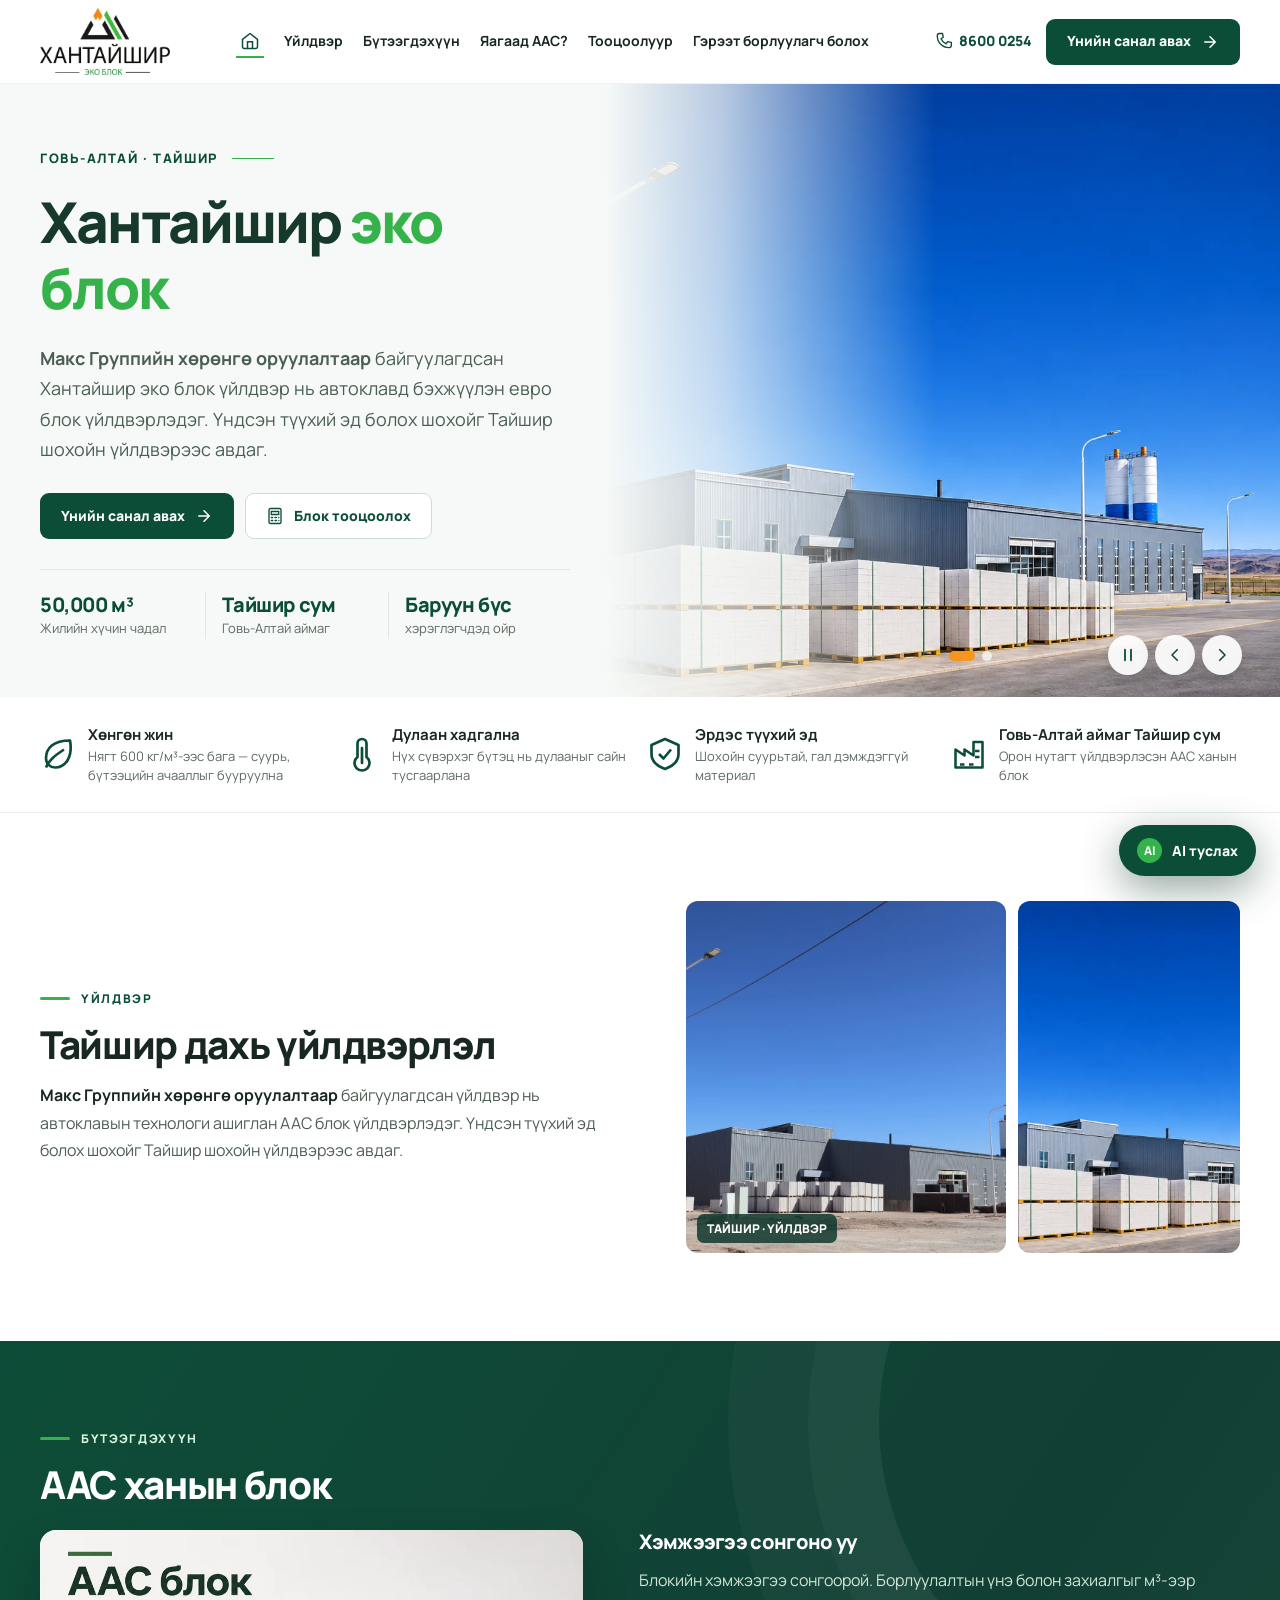
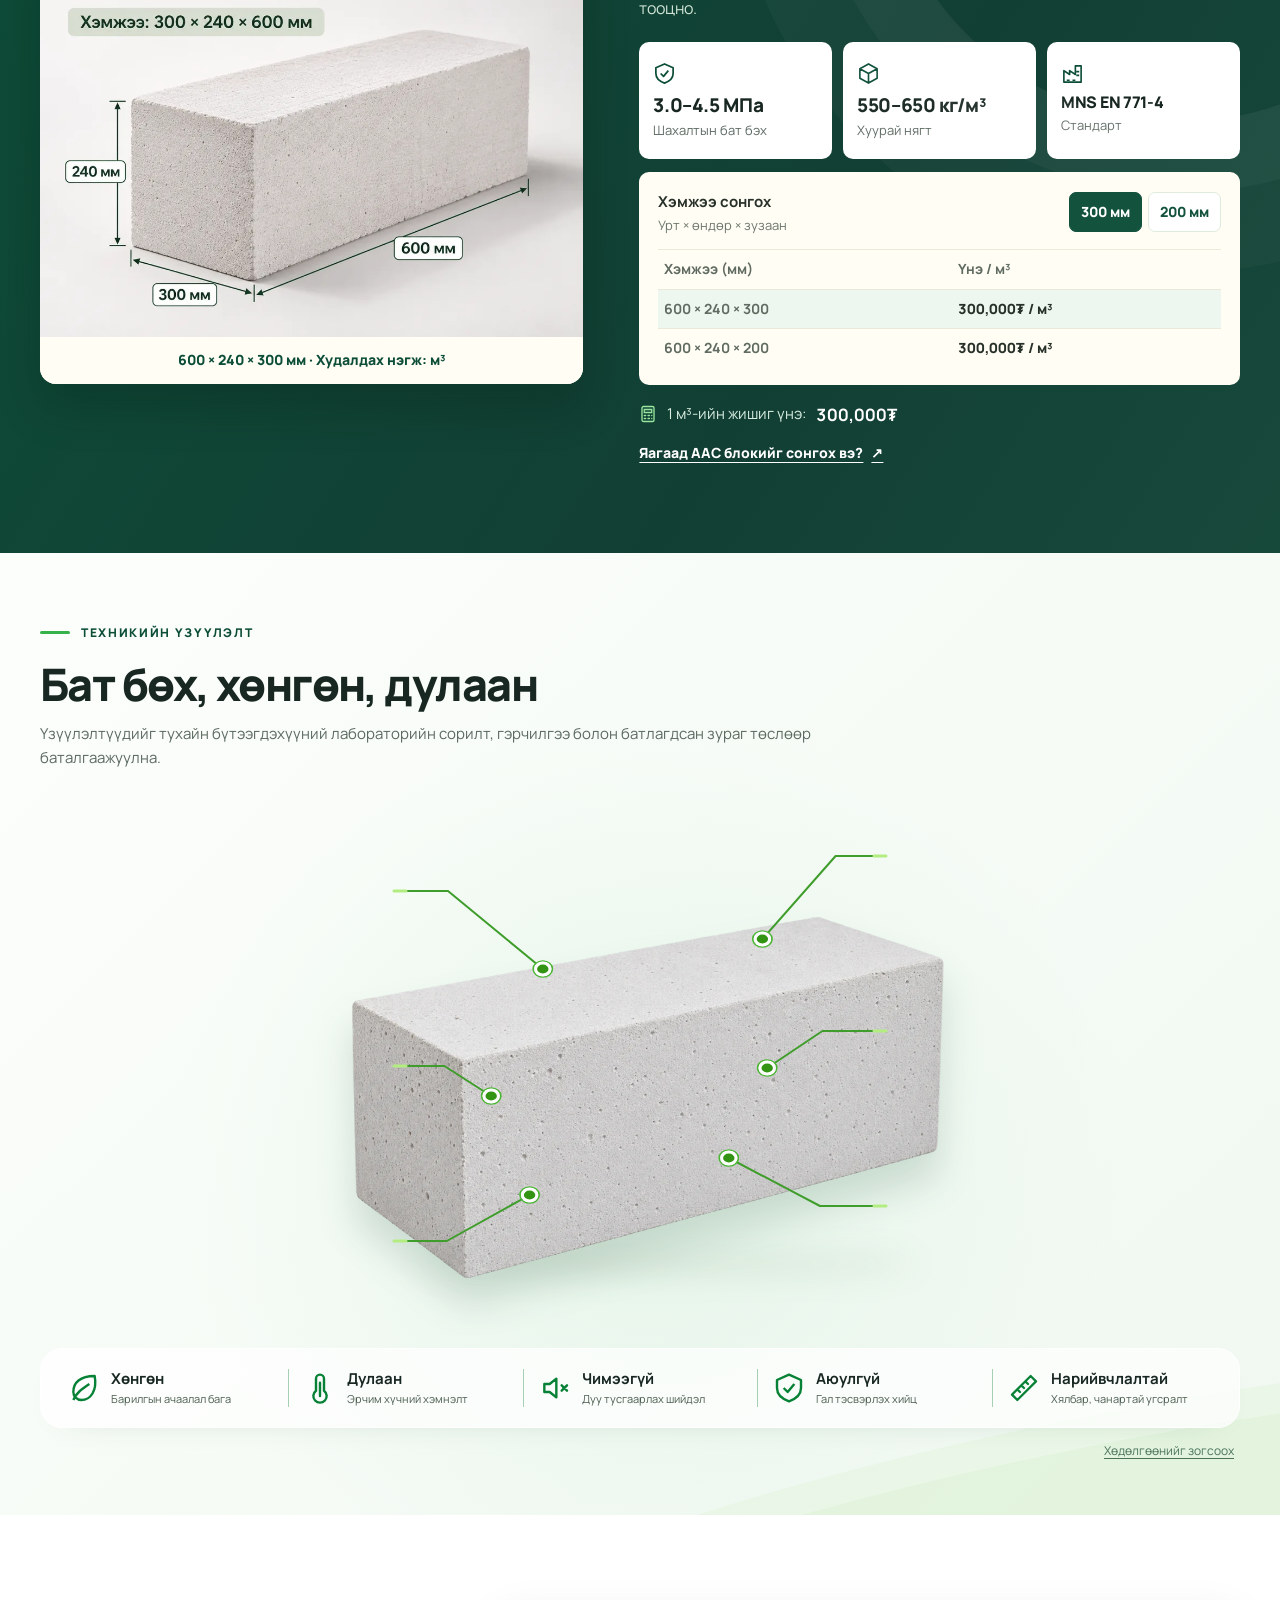
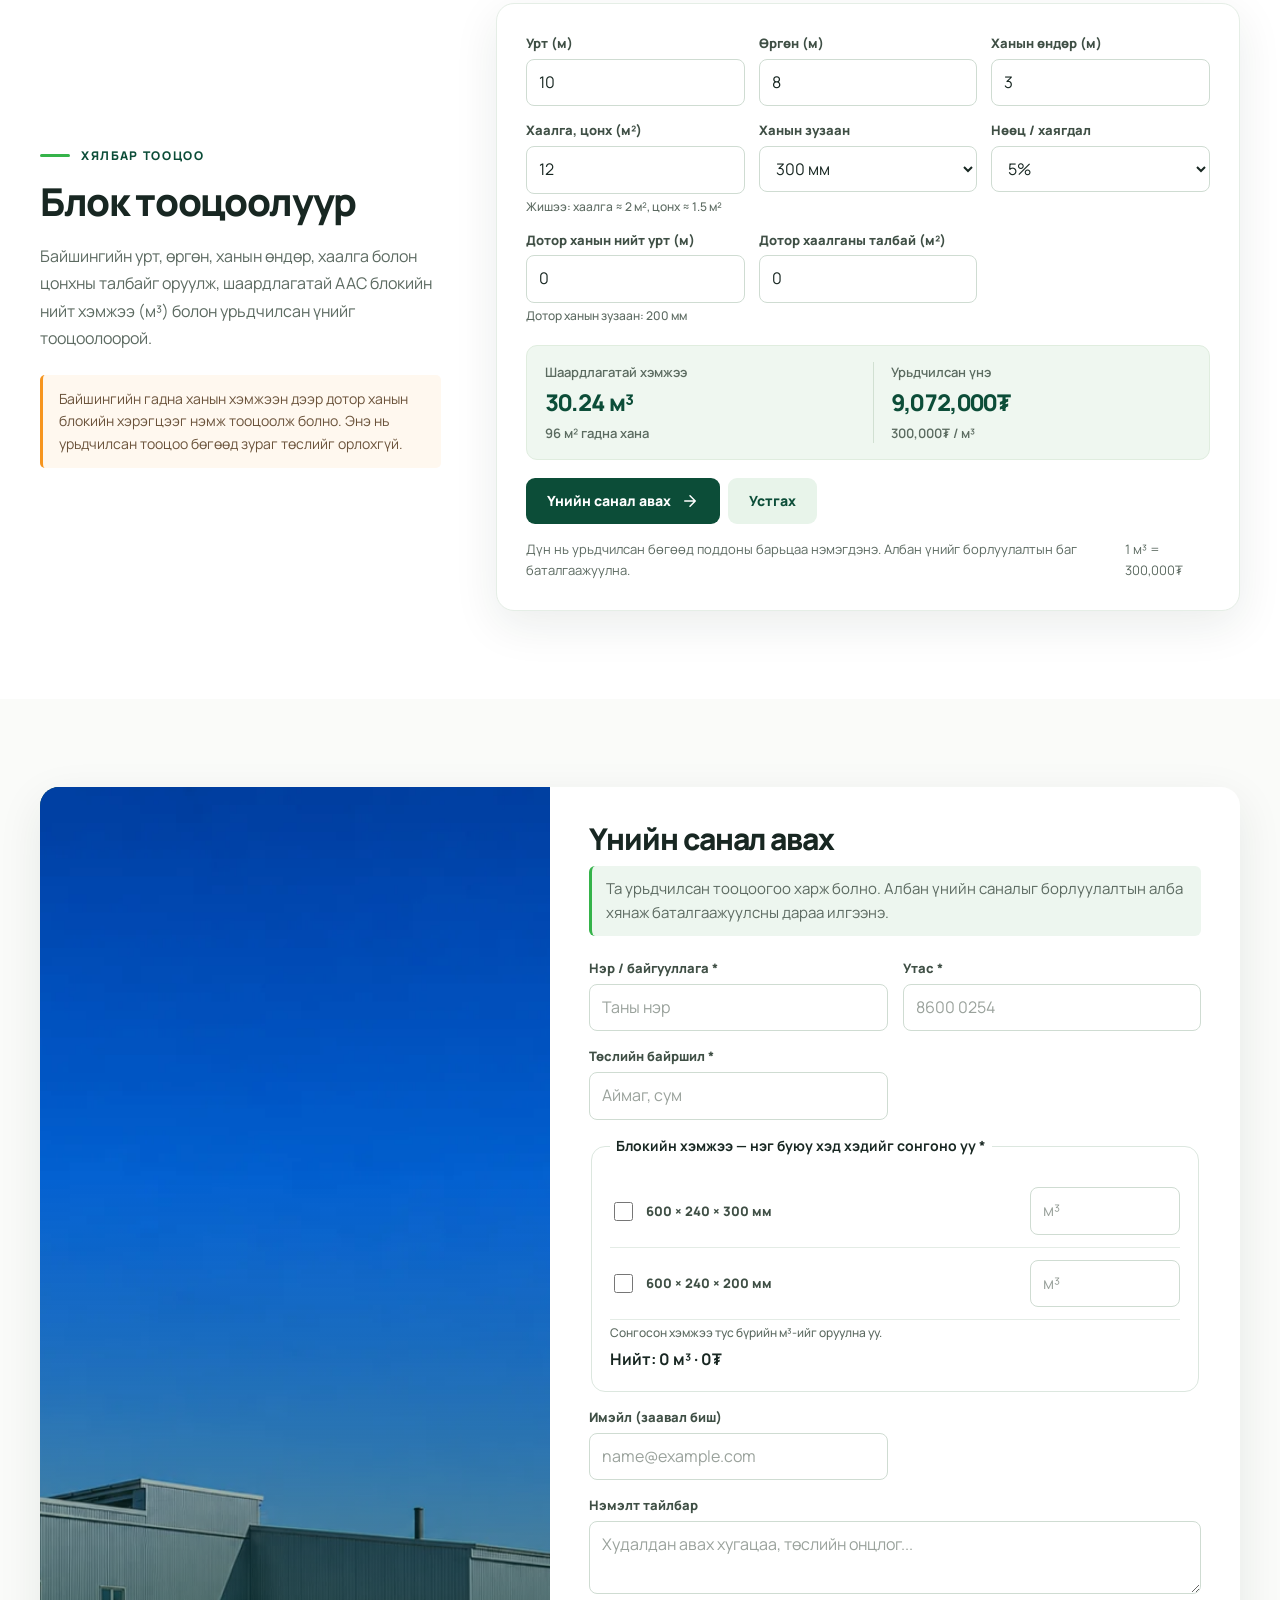
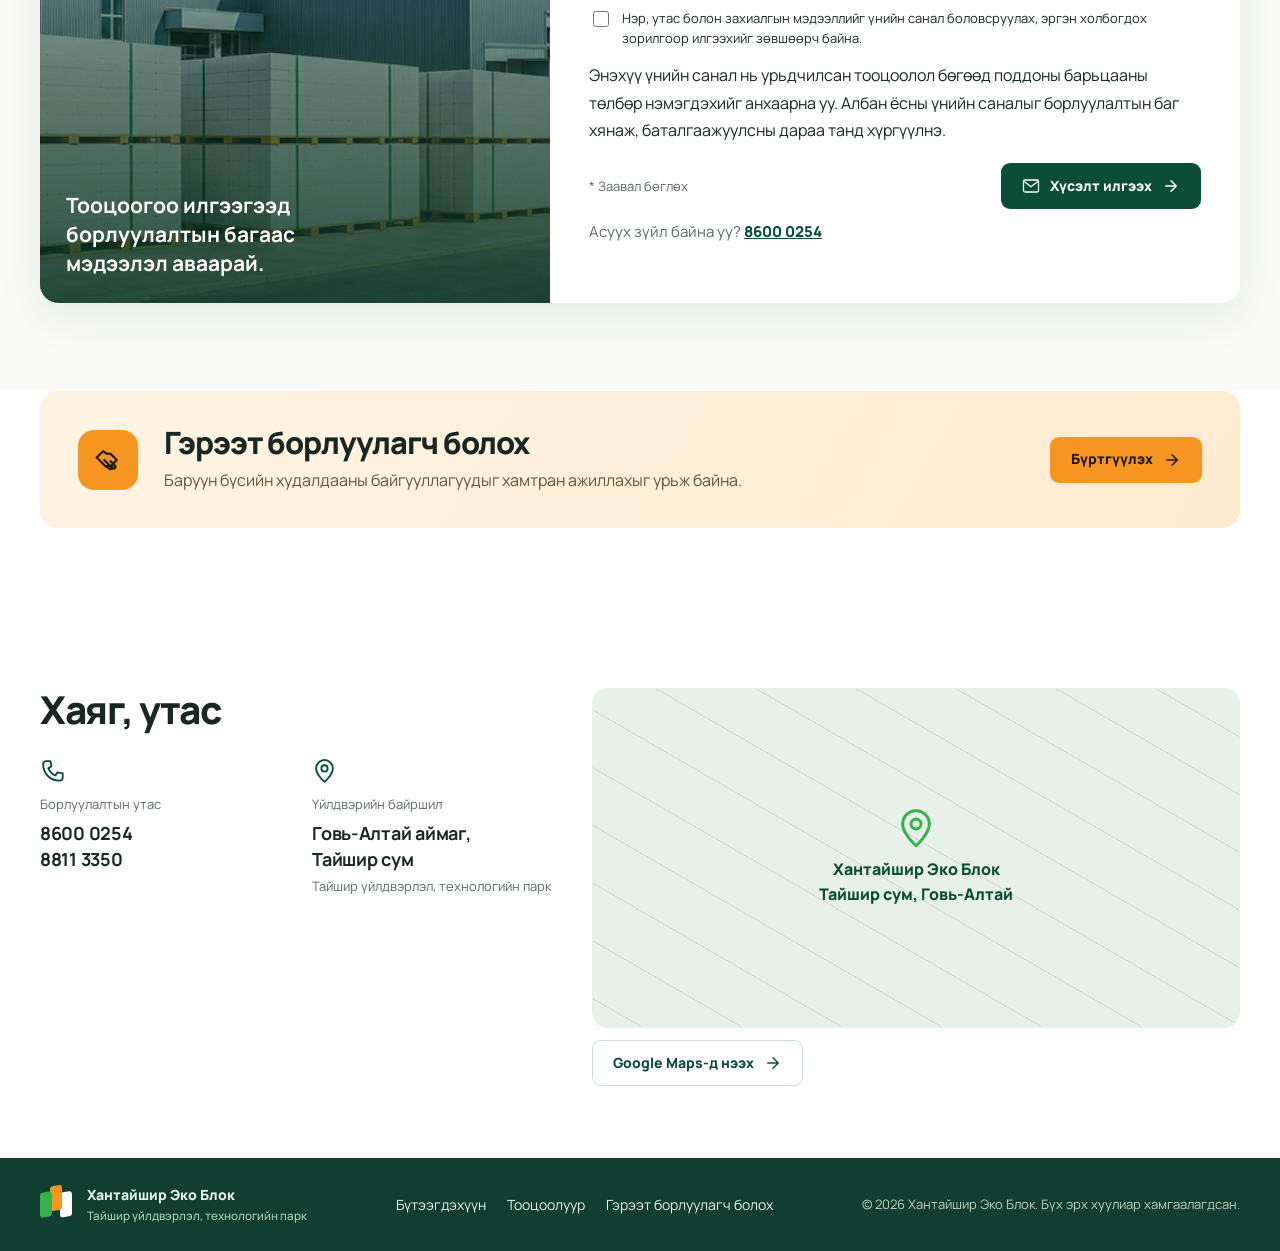
==== index.html @ b099effd "feat: select multiple block sizes and cubic metre quantities in quote requests" ====
<!DOCTYPE html>
<html lang="mn"><head><meta charset="utf-8">
<meta name="viewport" content="width=device-width,initial-scale=1">
<title>Хантайшир Эко Блок | Хийн бетон (AAC) блокийн үйлдвэр</title>
<meta name="description" content="Хантайшир Эко Блок — Говь-Алтай аймгийн Тайшир сум дахь хийн бетон (AAC) блокийн үйлдвэр. Блокийн хэмжээ, техникийн үзүүлэлт, тооцоолуур, үнийн санал.">
<meta name="theme-color" content="#0c4d38">
<!-- Cloudflare Worker URL + /api/chat. Keep empty until Worker is deployed and tested. -->
<meta name="khantaishir-ai-endpoint" content="https://khantaishir-ai-adviser.choijamts-do.workers.dev/api/chat">
<link rel="canonical" href="https://choijamtsdo-cell.github.io/Block/">
<meta property="og:url" content="https://choijamtsdo-cell.github.io/Block/">
<meta property="og:type" content="website">
<meta property="og:locale" content="mn_MN">
<meta property="og:title" content="Хантайшир Эко Блок — хийн бетон (AAC) блок">
<meta property="og:description" content="Баруун бүсэд ойр, Тайшир суманд үйлдвэрлэсэн хөнгөн, дулаан AAC блок. Жилд 50,000 м³ хүчин чадал.">
<meta property="og:image" content="[data-uri]">
<link rel="icon" type="image/svg+xml" href="data:image/svg+xml,%3Csvg xmlns='http://www.w3.org/2000/svg' viewBox='0 0 32 32'%3E%3Crect width='32' height='32' rx='7' fill='%230c4d38'/%3E%3Crect x='7' y='9' width='6' height='15' rx='1.5' fill='%2335b34a'/%3E%3Crect x='14' y='6' width='6' height='15' rx='1.5' fill='%23f6951f'/%3E%3Crect x='21' y='11' width='5' height='13' rx='1.5' fill='%23fff'/%3E%3C/svg%3E">
<link rel="preconnect" href="https://fonts.googleapis.com/">
<link rel="preconnect" href="https://fonts.gstatic.com/" crossorigin="">
<link href="https://fonts.googleapis.com/css2?family=Manrope:wght@400;500;600;700;800&amp;display=swap" rel="stylesheet">
<link rel="preload" as="image" href="[data-uri]" fetchpriority="high">
<script type="application/ld+json">
{"@context":"https://schema.org","@type":"LocalBusiness","name":"Хантайшир Эко Блок","description":"Хийн бетон (AAC) блокийн үйлдвэр","telephone":["+97686000254","+97688113350"],"address":{"@type":"PostalAddress","addressLocality":"Тайшир сум","addressRegion":"Говь-Алтай аймаг","addressCountry":"MN"},"image":"[data-uri]","parentOrganization":{"@type":"Organization","name":"Макс Групп"}}
</script>
<style>
:root{--ink:#182722;--muted:#5c6a61;--green:#35b34a;--deep:#0c4d38;--mint:#eaf6ed;--orange:#f6951f;--line:#e8eeea;--shadow:0 14px 45px rgba(27,49,37,.085)}
*{box-sizing:border-box}html{scroll-behavior:smooth;scroll-padding-top:92px}body{margin:0;font-family:Manrope,'Segoe UI',Arial,sans-serif;font-size:16px;color:var(--ink);background:#fff;line-height:1.6;-webkit-font-smoothing:antialiased}
a{color:inherit;text-decoration:none}button,input,textarea,select{font:inherit}button{cursor:pointer}img{display:block;max-width:100%}h1,h2,h3,p{margin:0}h1,h2,h3{letter-spacing:-.035em;line-height:1.17}h1{font-size:clamp(38px,4.4vw,62px);font-weight:800}h2{font-size:clamp(28px,3vw,42px);font-weight:800}h3{font-size:20px;font-weight:800}p{line-height:1.72}.container{width:min(1220px,calc(100% - 80px));margin:auto}.section{padding:88px 0}.eyebrow{color:var(--deep);font-size:12px;font-weight:800;letter-spacing:.14em;text-transform:uppercase;display:flex;align-items:center;gap:11px;margin-bottom:15px}.eyebrow:before{content:"";display:block;width:30px;height:3px;border-radius:5px;background:var(--green)}.section-heading{margin-bottom:22px}.lead{font-size:17px;color:var(--muted);max-width:680px}.price{font-variant-numeric:tabular-nums}.sr-only{position:absolute;width:1px;height:1px;overflow:hidden;clip:rect(0,0,0,0);white-space:nowrap}
:focus-visible{outline:3px solid var(--orange);outline-offset:2px}
.skip{position:absolute;left:12px;top:-60px;z-index:200;background:var(--deep);color:#fff;padding:10px 16px;border-radius:8px;font-weight:800}.skip:focus{top:12px}
/* HEADER */
.header{height:84px;background:#ffffffed;position:sticky;top:0;z-index:50;border-bottom:1px solid #eef2ee;backdrop-filter:blur(18px);transition:box-shadow .25s}.header.scrolled{box-shadow:0 9px 30px #1b463018}.header-inner{display:flex;align-items:center;justify-content:space-between;gap:22px;height:100%}.brand{display:flex;align-items:center;flex-shrink:0}.brand img{width:130px;height:auto;max-height:68px;object-fit:contain}.nav{display:flex;align-items:center;gap:20px;margin:auto}.nav a{font-size:14px;font-weight:700;white-space:nowrap;position:relative;padding:13px 0}.nav a:after{content:"";position:absolute;bottom:6px;left:0;width:0;height:2px;background:var(--green);transition:width .22s}.nav a:hover:after,.nav a.active:after{width:100%}.nav a:hover,.nav a.active{color:var(--deep)}.head-right{display:flex;align-items:center;gap:14px}.head-phone{display:flex;align-items:center;gap:6px;font-size:14px;color:var(--deep);font-weight:800;white-space:nowrap}
.btn{display:inline-flex;align-items:center;justify-content:center;gap:10px;border-radius:9px;border:1px solid transparent;min-height:46px;padding:0 20px;font-size:14px;font-weight:800;white-space:nowrap;transition:transform .25s,box-shadow .25s,background .25s}.btn:hover{transform:translateY(-2px);box-shadow:0 8px 20px #113d2628}.btn:active{transform:scale(.98)}.btn[disabled]{opacity:.6;pointer-events:none}.btn-primary{background:var(--deep);color:#fff}.btn-primary:hover{background:#066b44}.btn-white{background:#fff;color:var(--deep)}.btn-outline{border-color:#cfdcd2;color:var(--deep);background:#fff}.btn-soft{background:#e8f4ea;color:var(--deep)}.btn-orange{background:var(--orange);color:#1f1606}.icon{width:18px;height:18px;display:inline-block;flex:none;vertical-align:middle}.menu-toggle{display:none;background:#fff;border:1px solid var(--line);border-radius:9px;padding:10px;color:var(--deep)}
/* HERO */
.hero{position:relative;overflow:hidden;background:#f6f9f7;isolation:isolate}.hero-main{min-height:560px;display:grid;grid-template-columns:.98fr 1.1fr;align-items:stretch}.hero-copy{padding:64px 35px 58px 0;position:relative;z-index:3;align-self:center}.hero-kicker{font-weight:800;font-size:13px;letter-spacing:.12em;color:var(--deep);margin-bottom:20px;display:flex;gap:14px;align-items:center}.hero-kicker span{height:1px;width:42px;background:var(--green)}.hero h1{color:#17392c;max-width:610px}.hero h1 em{font-style:normal;color:var(--green)}.hero-lead{font-size:18px;line-height:1.7;color:#4a5f53;max-width:540px;margin:22px 0 18px}.hero-minitext{color:#5f6f65;font-size:15px;line-height:1.75;max-width:500px}.hero-actions{display:flex;gap:11px;flex-wrap:wrap;margin-top:28px}
.hero-visual{margin-right:calc((min(1220px,100vw - 80px) - 100vw)/2);position:relative;min-height:540px;isolation:isolate}.hero-visual:before{content:"";position:absolute;inset:0;z-index:2;background:linear-gradient(90deg,#f6f9f7 0%,rgba(246,249,247,.75) 17%,transparent 49%);pointer-events:none}.hero-photo{position:absolute;inset:0;overflow:hidden}.hero-slide{position:absolute;inset:0;opacity:0;transition:opacity 1s ease,transform 7s ease;transform:scale(1.045)}.hero-slide.is-active{opacity:1;transform:scale(1)}.hero-slide img{height:100%;width:100%;object-fit:cover;object-position:100% 50%}.hero-slide:nth-child(2) img{object-position:center 53%}
.hero-stats{display:flex;gap:0;margin-top:30px;padding-top:22px;border-top:1px solid #dfe8e2;max-width:540px}.hero-stats>div{flex:1;padding-right:16px}.hero-stats>div+div{padding-left:16px;border-left:1px solid #dfe8e2}.hero-stats strong{display:block;font-size:20px;font-weight:800;color:var(--deep);letter-spacing:-.02em;line-height:1.3}.hero-stats small{display:block;font-size:13px;color:var(--muted)}
.hero-facts{position:absolute;top:27px;right:38px;z-index:3;display:flex;color:#fff;text-shadow:0 1px 4px #000a;background:#0b392a99;backdrop-filter:blur(7px);border-radius:11px;padding:13px 8px}.fact{padding:0 16px;display:flex;gap:9px;align-items:center;border-right:1px solid #ffffff60}.fact:last-child{border:0}.fact strong{display:block;font-size:15px;white-space:nowrap;font-weight:800}.fact small{display:block;font-size:12px;line-height:1.4}
.hero-controls{position:absolute;bottom:22px;right:38px;z-index:4;display:flex;gap:7px}.hero-arrow{background:#ffffffeb;border:0;border-radius:50%;width:40px;height:40px;display:grid;place-items:center;color:var(--deep);box-shadow:0 8px 18px #001a1526}.hero-arrow:hover{background:#d9f7dd}.hero-dots{position:absolute;bottom:36px;left:51%;z-index:4;display:flex;gap:7px}.hero-dot{width:10px;height:10px;border:0;background:#ffffffb0;border-radius:30px;padding:0;transition:width .25s,background .25s}.hero-dot.active{width:26px;background:var(--orange)}
/* USP */
.benefits{border-bottom:1px solid var(--line)}.benefits-inner{display:grid;grid-template-columns:repeat(4,1fr);gap:14px;padding:26px 0}.benefit{display:flex;align-items:center;gap:12px}.benefit .icon{width:36px;height:36px;color:var(--deep);transition:.3s}.benefit:hover .icon{transform:translateY(-4px)}.benefit b{display:block;font-size:15px}.benefit span{display:block;font-size:13px;color:var(--muted);line-height:1.5}
/* ABOUT */
.about-grid{display:grid;grid-template-columns:1.06fr 1fr;align-items:center;gap:58px}.about-grid p{color:#4f5e55;margin-top:14px}.about-grid strong{color:var(--ink)}.about-visual{display:grid;grid-template-columns:1.18fr .82fr;grid-template-rows:170px 170px;gap:12px}.about-picture{position:relative;border-radius:12px;overflow:hidden;background:#dae8df}.about-picture.big{grid-row:span 2}.about-picture img{width:100%;height:100%;object-fit:cover}.photo-label{position:absolute;bottom:10px;left:11px;color:#fff;border-radius:7px;font-size:12px;font-weight:800;background:#12392dd9;padding:5px 10px}.about-stat{border-radius:12px;background:var(--deep);color:#fff;padding:20px;display:flex;flex-direction:column;justify-content:center}.about-grid .about-stat strong{color:#fff}.about-stat strong{font-size:30px;font-weight:800;letter-spacing:-.03em;line-height:1.1}.about-stat span{font-size:13px;color:#cfe6d6;margin-top:6px}.about-points{display:grid;grid-template-columns:1fr 1fr;gap:10px;margin-top:22px}.about-points div{display:flex;gap:9px;align-items:flex-start;font-size:14px;font-weight:700}.about-points .icon{color:var(--green);margin-top:3px}
/* PRODUCTS */
.products{background:linear-gradient(123deg,#0d4d38,#123f34 65%,#17493b);color:#fff;position:relative;overflow:hidden}.products:before{content:"";position:absolute;width:600px;height:600px;right:-200px;top:-220px;border:1px solid #ffffff12;border-radius:50%;box-shadow:0 0 0 70px #ffffff08,0 0 0 150px #ffffff07;pointer-events:none}.products .eyebrow{color:#d6f5dd}.products-grid{display:grid;grid-template-columns:.95fr 1.05fr;gap:56px;align-items:start}.product-media{display:grid;gap:14px}.product-photo{border-radius:14px;overflow:hidden;position:relative;background:#f1f3ee;aspect-ratio:735/260;box-shadow:0 23px 45px #00190b3d}.product-photo img{width:100%;height:100%;object-fit:cover}.product-photo .caption{position:absolute;bottom:10px;left:11px;padding:5px 10px;border-radius:7px;background:#fffcf2ed;color:var(--deep);font-size:12px;font-weight:800}
.product-shot{margin:0;background:#f3f3f1;border-radius:16px;overflow:hidden;box-shadow:0 23px 45px #00190b3d}.product-shot img{width:100%;height:auto;aspect-ratio:1448/1086;object-fit:cover;transition:opacity .25s}.product-shot img.swap{opacity:.25}.product-shot figcaption{background:#fffdf4;color:var(--deep);font-size:14px;font-weight:800;padding:12px 16px;text-align:center}
/* EDIT MODE */
.edit-bar{position:fixed;left:50%;bottom:18px;transform:translateX(-50%);z-index:300;display:flex;align-items:center;gap:10px;flex-wrap:wrap;justify-content:center;background:#10241c;color:#fff;border-radius:14px;padding:10px 12px 10px 18px;box-shadow:0 18px 40px #0007;font-size:14px;max-width:calc(100vw - 24px)}.edit-bar b{color:var(--orange)}.edit-bar .btn{min-height:38px;padding:0 14px}
body.editing [contenteditable]{outline:1px dashed #f6951f99;outline-offset:3px;border-radius:3px;cursor:text}body.editing [contenteditable]:hover{outline-style:solid}body.editing [contenteditable]:focus{outline:2px solid var(--orange);background:#fff8ec;color:var(--ink)}body.editing .products [contenteditable]:focus,body.editing .quote-cover [contenteditable]:focus{color:var(--ink)}body.editing [data-reveal]{opacity:1;transform:none}body.editing{padding-bottom:90px}
.product-intro{color:#cfe3d6;margin:14px 0 20px}.spec-grid{display:grid;grid-template-columns:repeat(3,1fr);gap:11px}.spec{background:#fff;color:var(--ink);border-radius:10px;padding:18px 14px;min-height:112px;transition:transform .26s}.spec:hover{transform:translateY(-4px)}.spec .icon{color:var(--deep);width:23px;height:23px}.spec strong{display:block;font-size:19px;margin-top:4px;font-weight:800;letter-spacing:-.02em}.spec small{display:block;font-size:13px;color:#5d6a61}
.sizes{background:#fffdf4;color:#283129;margin-top:13px;border-radius:10px;padding:17px 19px}.sizes-head{display:flex;justify-content:space-between;align-items:center;gap:15px;flex-wrap:wrap}.sizes b{font-size:15px}.sizes-head small{display:block;font-size:13px;color:#6b756c}.size-links{display:flex;flex-wrap:wrap;gap:6px}.size-link{border:1px solid #deeadc;color:var(--deep);background:#fff;border-radius:7px;font-size:14px;padding:8px 11px;font-weight:800}.size-link:hover{border-color:var(--green);background:var(--mint)}.size-link[aria-pressed="true"]{background:var(--deep);color:#fff;border-color:var(--deep)}
.size-table{width:100%;border-collapse:collapse;margin-top:14px;font-size:14px}.size-table th,.size-table td{text-align:left;padding:8px 6px;border-top:1px solid #ebe8da}.size-table th{font-weight:700;color:#5f6a61}.size-table td{font-weight:800;font-variant-numeric:tabular-nums}.size-table tr.is-active td,.size-table tr.is-active th{background:#eef7ef}
.product-mini{display:flex;gap:10px;align-items:center;margin-top:16px;font-size:15px;color:#d9ede1}.product-mini .icon{color:#98e59e}.product-mini strong{color:#fff;font-size:17px}
/* TECH SPECS */
.tech{background:linear-gradient(180deg,#f3f8f4,#eaf3ec)}.tech-head{display:flex;justify-content:space-between;align-items:end;gap:24px;margin-bottom:30px}.tech-head .lead{margin-top:12px}.tech-grid{display:grid;grid-template-columns:repeat(3,1fr);gap:20px}.tech-card{background:#fff;border:1px solid #e1ebe3;border-radius:16px;padding:26px 24px 24px;box-shadow:0 10px 30px #1b31250d;transition:transform .25s,box-shadow .25s,border-color .25s}.tech-card:hover{transform:translateY(-4px);border-color:#bfe0c6;box-shadow:var(--shadow)}.tech-icon{width:50px;height:50px;border-radius:12px;background:var(--deep);color:#fff;display:grid;place-items:center;margin-bottom:22px}.tech-icon .icon{width:24px;height:24px}.tech-card strong{display:block;font-size:clamp(24px,2.3vw,30px);font-weight:800;color:var(--deep);letter-spacing:-.03em;line-height:1.15;font-variant-numeric:tabular-nums}.tech-card h3{font-size:17px;margin:8px 0 10px;letter-spacing:-.015em}.tech-card p{font-size:14px;color:var(--muted);line-height:1.6}
@media(max-width:1040px){.tech-grid{grid-template-columns:repeat(2,1fr)}.tech-head{display:block}}
@media(max-width:560px){.tech-grid{grid-template-columns:1fr;gap:12px}.tech-card{padding:20px}.tech-icon{width:44px;height:44px;margin-bottom:16px}}/* CALCULATOR */
.calc-grid{display:grid;grid-template-columns:.7fr 1.3fr;gap:55px;align-items:center}.calc-intro p{margin-top:18px;color:var(--muted)}.info-note{border-left:3px solid var(--orange);background:#fff8ef;color:#6a523a;border-radius:5px;padding:13px 16px;font-size:14px;margin-top:22px}.calc-panel{border:1px solid #e5eee6;box-shadow:var(--shadow);border-radius:18px;background:#fff;padding:29px}.calc-fields{display:grid;grid-template-columns:repeat(3,1fr);gap:14px}.input-wrap{display:flex;flex-direction:column;gap:5px}.input-wrap label,.input-wrap>span{font-size:13px;font-weight:800;color:#3f4f45}.input-wrap>.hint{font-size:12px;font-weight:500;color:var(--muted);line-height:1.4}.result-item span{white-space:nowrap}.result-item span span{display:inline}
.hero-main>*,.about-grid>*,.products-grid>*,.calc-grid>*,.contact-grid>*,.quote-layout>*,.dealer-band>*{min-width:0}.form-control{width:100%;border:1px solid #cfdcd2;border-radius:8px;outline:0;background:#fff;color:var(--ink);min-height:46px;padding:10px 12px;font-size:16px;transition:border-color .2s,box-shadow .2s}.form-control:focus{border-color:var(--green);box-shadow:0 0 0 3px #35b34a33}.form-control::placeholder{color:#9aa29c}.form-control:user-invalid{border-color:#c43b3b}
.calc-actions{display:flex;gap:8px;margin-top:18px;flex-wrap:wrap}.calc-result{background:#eff7f0;border:1px solid #e0eddf;border-radius:11px;margin-top:20px;padding:16px 18px;display:grid;grid-template-columns:repeat(2,1fr);align-items:end;gap:10px}.result-item:not(:first-child){border-left:1px solid #d1e0d2;padding-left:17px}.result-item span{display:block;font-size:13px;color:#5b6b60;font-weight:600}.result-item b{display:block;font-size:clamp(19px,1.8vw,26px);font-weight:800;letter-spacing:-.03em;color:var(--deep);line-height:1.3;margin:5px 0}.calc-foot{display:flex;justify-content:space-between;align-items:center;gap:14px;margin-top:15px;font-size:13px;color:var(--muted)}.calc-error{display:none;margin-top:12px;color:#b52d2d;font-size:14px;font-weight:700}
/* QUOTE */
.quote{background:#fafbf9}.quote-layout{border-radius:19px;overflow:hidden;box-shadow:var(--shadow);display:grid;grid-template-columns:.85fr 1.15fr;background:#fff}.quote-cover{position:relative;min-height:460px;background:var(--deep)}.quote-cover img{position:absolute;inset:0;width:100%;height:100%;object-fit:cover;object-position:50% 55%}.quote-cover:after{content:"";position:absolute;inset:0;background:linear-gradient(0deg,#093627dd,transparent 65%)}.quote-cover-text{position:absolute;bottom:24px;left:26px;right:26px;z-index:2;color:#fff}.quote-cover-text b{display:block;font-size:21px;line-height:1.4;max-width:300px}.quote-cover-text span{display:block;font-size:14px;opacity:.9;margin-top:6px}.quote-steps{list-style:none;padding:0;margin:14px 0 0;display:grid;gap:6px;font-size:14px}.quote-steps li{display:flex;gap:8px;align-items:center}.quote-steps i{font-style:normal;width:22px;height:22px;border-radius:50%;background:var(--orange);color:#1f1606;font-weight:800;font-size:12px;display:grid;place-items:center;flex:none}
.quote-form{padding:34px 39px 36px}.quote-form h2{font-size:30px}.quote-form>p{color:var(--muted);margin:10px 0 22px;font-size:15px}.quote-fields{display:grid;grid-template-columns:repeat(2,1fr);gap:15px}.quote-fields .span2{grid-column:span 2}.quote-bottom{display:flex;gap:14px;align-items:center;justify-content:space-between;margin-top:18px}.quote-bottom small{color:var(--muted);font-size:13px}.quote-alt{margin-top:16px;font-size:14px;color:var(--muted)}.quote-alt a{color:var(--deep);font-weight:800;text-decoration:underline}
.quote-form>p.quote-notice{background:#f3f8f2;border-left:3px solid var(--green);padding:12px 14px;border-radius:6px;color:var(--ink);line-height:1.6;font-size:14px;margin:16px 0}
/* DEALER CTA */
.dealer-band{background:linear-gradient(120deg,#fff4e4,#fdebd0);border-radius:18px;padding:34px 38px;display:grid;grid-template-columns:auto 1fr auto;gap:26px;align-items:center}.dealer-band .badge{width:60px;height:60px;border-radius:16px;background:var(--orange);display:grid;place-items:center;color:#1f1606}.dealer-band .badge .icon{width:30px;height:30px}.dealer-band h2{font-size:clamp(24px,2.4vw,32px)}.dealer-band p{color:#6a523a;margin-top:6px;max-width:640px}.dealer-band .btns{display:flex;gap:9px;flex-wrap:wrap}
/* CONTACT */
.contact{padding:72px 0}.contact-grid{display:grid;grid-template-columns:1fr 1.25fr;gap:34px;align-items:stretch}.contact-tiles{display:grid;grid-template-columns:1fr 1fr;gap:22px 26px;margin-top:26px}.contact-tile .icon{color:var(--deep);width:25px;height:25px;margin-bottom:10px}.contact-tile strong{display:block;font-size:18px;letter-spacing:-.015em;line-height:1.45}.contact-tile small{display:block;font-size:13px;color:var(--muted);margin-bottom:5px}.contact-tile a:hover{color:var(--green)}.contact-map{border-radius:16px;overflow:hidden;min-height:340px;background:#e7f1e9;position:relative;border:1px solid var(--line)}.contact-map iframe{position:absolute;inset:0;width:100%;height:100%;border:0}.map-col{display:flex;flex-direction:column;gap:12px;align-items:flex-start}.map-col .contact-map{width:100%;flex:1}.map-fallback{position:absolute;inset:0;display:grid;place-content:center;justify-items:center;gap:8px;text-align:center;color:var(--deep);font-weight:800;background:repeating-linear-gradient(30deg,transparent 0 24px,#33594020 24px 25px,transparent 25px 50px)}.map-fallback .icon{width:40px;height:40px;color:var(--green)}
.footer{background:#123d31;color:#e7f4e9;padding:26px 0}.footer-inner{display:flex;align-items:center;justify-content:space-between;gap:22px;flex-wrap:wrap}.footer-brand{display:flex;align-items:center;gap:11px;font-size:14px;font-weight:800}.footer-brand small{display:block;color:#acd4b5;font-weight:500}.footer-mark{width:12px;height:25px;background:var(--green);border-radius:3px;box-shadow:10px -5px 0 var(--orange),20px 3px 0 #fff;margin-right:24px;transform:skewY(-9deg)}.footer-links{display:flex;gap:21px;font-size:14px;flex-wrap:wrap}.footer-links a:hover{text-decoration:underline}.footer-copyright{font-size:13px;color:#b9d5c1;line-height:1.5}
/* MODAL */
dialog{width:min(640px,calc(100vw - 30px));max-height:90vh;overflow:auto;border:0;border-radius:17px;padding:0;box-shadow:0 30px 90px #071d1769}dialog::backdrop{background:#051b148a;backdrop-filter:blur(3px)}.modal-head{background:var(--deep);color:#fff;padding:22px 28px;display:flex;justify-content:space-between;align-items:center;gap:15px}.modal-head h3{color:#fff}.modal-body{padding:26px 28px}.modal-status{border-radius:10px;padding:12px 14px;font-size:14px;font-weight:700;margin-bottom:16px}.modal-status.ok{background:#e9f7ec;color:#1f5a33}.modal-status.warn{background:#fff6e8;color:#6a4a1d}.modal-body>p{font-size:14px;color:var(--muted);margin-bottom:16px}.modal-price{font-size:32px;font-weight:800;color:var(--deep);margin:18px 0 12px}.quote-table{border-collapse:collapse;width:100%;font-size:14px}.quote-table th,.quote-table td{border-bottom:1px solid #e5ede6;padding:9px 0;text-align:left;vertical-align:top}.quote-table th{width:42%;color:#5f7064;font-weight:600}.modal-actions{display:flex;gap:8px;flex-wrap:wrap;margin-top:18px}.modal-close{border:0;background:#ffffff22;color:#fff;border-radius:7px;font-size:22px;width:38px;height:38px}
.toast{position:fixed;bottom:24px;right:24px;z-index:100;padding:14px 20px;border-radius:12px;background:#143b2f;color:#fff;box-shadow:0 16px 32px #0e2c1e40;font-size:14px;max-width:340px;opacity:0;transform:translateY(20px);pointer-events:none;transition:opacity .3s,transform .3s}.toast.show{opacity:1;transform:none}.back-top{position:fixed;bottom:22px;left:22px;width:44px;height:44px;border-radius:50%;border:1px solid #cbded2;background:#fff;color:var(--deep);box-shadow:0 6px 24px #123c2520;z-index:20;opacity:0;pointer-events:none;transform:translateY(10px);transition:.25s;font-size:18px}.back-top.show{opacity:1;pointer-events:auto;transform:none}.print-only{display:none}
[hidden]{display:none!important}
/* ANIMATIONS */
[data-reveal]{opacity:0;transform:translateY(28px);transition:opacity .7s ease,transform .7s cubic-bezier(.2,.85,.22,1)}[data-reveal].seen{opacity:1;transform:none}.no-js [data-reveal]{opacity:1;transform:none}.hero-copy>*{animation:enter .75s ease both}.hero-copy>*:nth-child(2){animation-delay:.08s}.hero-copy>*:nth-child(3){animation-delay:.14s}.hero-copy>*:nth-child(4){animation-delay:.2s}.hero-copy>*:nth-child(5){animation-delay:.29s}@keyframes enter{from{opacity:0;transform:translateY(17px)}to{opacity:1;transform:none}}
@media(max-width:1220px){.nav{gap:16px}.nav a{font-size:13px}.brand img{width:118px}.head-phone{display:none}.hero-facts{right:20px}.hero-facts .fact{padding:0 11px}}
@media(max-width:1040px){.container{width:min(100% - 44px,1220px)}.header{height:72px}.head-right{margin-left:auto}.header .head-right .btn{display:none}.menu-toggle{display:grid;place-items:center}.head-phone{display:flex}.nav{display:none;position:absolute;top:72px;left:0;right:0;background:#fff;box-shadow:0 14px 23px #17482c1b;border-top:1px solid var(--line);padding:10px 18px 20px;gap:0;flex-direction:column;align-items:stretch}.nav.open{display:flex}.nav a{font-size:16px;padding:13px 8px;border-bottom:1px solid #edf2ec}.nav a:after{display:none}.hero-main{min-height:480px}.hero-copy{padding:43px 10px 43px 0}.hero h1{font-size:clamp(34px,4.6vw,48px)}.hero-visual{margin-right:-22px;min-height:480px}.hero-facts{top:15px;right:10px;padding:9px 5px}.hero-facts .fact{padding:0 8px}.about-grid,.products-grid{gap:30px}.calc-grid{gap:26px}.quote-form{padding:26px}.dealer-band{grid-template-columns:auto 1fr}.dealer-band .btns{grid-column:span 2}}
@media(max-width:760px){.container{width:calc(100% - 32px)}body{overflow-x:hidden}.btn{white-space:normal;text-align:center;padding:8px 16px}.size-table{font-size:12px}.size-table th,.size-table td{padding:7px 4px}.sizes{padding:14px 12px}.head-phone span{display:none}.hero-main{grid-template-columns:1fr;min-height:unset}.hero-copy{padding:36px 0 26px}.hero-kicker{font-size:11px;margin-bottom:14px}.hero h1{font-size:40px}.hero-lead{font-size:16px;margin:14px 0}.hero-minitext{font-size:14px}.hero-stats{margin-top:24px;padding-top:16px}.hero-stats>div{padding-right:8px}.hero-stats>div+div{padding-left:10px}.hero-stats strong{font-size:15px}.hero-stats small{font-size:12px;line-height:1.35}.hero-visual{height:300px;min-height:300px;margin:0 -16px}.hero-visual:before{display:none}.hero-facts{display:none}.hero-controls{bottom:14px;right:15px}.hero-dots{left:18px;bottom:28px}.benefits-inner{grid-template-columns:repeat(2,1fr);padding:18px 0;gap:16px}.benefit{align-items:flex-start}.benefit .icon{width:28px;height:28px}.benefit b{font-size:14px}.benefit span{font-size:12px}.section{padding:62px 0}.about-grid,.products-grid,.calc-grid,.contact-grid{grid-template-columns:1fr}.about-visual{grid-template-rows:140px 140px}.about-stat strong{font-size:24px}.about-points{grid-template-columns:1fr}.spec-grid{gap:8px}.spec{padding:14px 11px;min-height:100px}.spec strong{font-size:16px}.spec small{font-size:12px}.calc-fields{grid-template-columns:repeat(2,1fr);gap:12px}.calc-panel{padding:19px}.calc-result{grid-template-columns:1fr 1fr;gap:11px}.result-item:not(:first-child){border-left:0;padding-left:0}.calc-result .result-item:last-child{grid-column:span 2;border-top:1px solid #d1e0d2;padding-top:9px}.calc-foot{display:block}.calc-foot>span{display:block;margin-bottom:6px}.quote-layout{grid-template-columns:1fr}.quote-cover{min-height:250px}.quote-form{padding:26px 18px}.quote-fields{gap:12px}.quote-bottom{flex-wrap:wrap}.quote-bottom .btn{width:100%}.dealer-band{grid-template-columns:1fr;padding:26px 20px}.dealer-band .btns{grid-column:auto}.contact-map{min-height:280px}.footer-inner{align-items:flex-start}}
@media(max-width:440px){.hero h1{font-size:34px}.hero-actions .btn{flex:1 1 100%}.quote-fields{grid-template-columns:1fr}.quote-fields .span2{grid-column:auto}.contact-tiles{grid-template-columns:1fr}.about-visual{grid-template-rows:110px 110px}.spec-grid{grid-template-columns:1fr 1fr}.spec:last-child:nth-child(odd){grid-column:span 2}.size-table tr>:nth-child(2){display:none}.size-table th[scope=row]{white-space:nowrap}.about-stat{padding:14px}.about-stat strong{font-size:20px}.about-stat span{font-size:12px}.hero-kicker span{display:none}.calc-fields{grid-template-columns:1fr 1fr}.result-item b{font-size:19px}}
@media(prefers-reduced-motion:reduce){*,*:before,*:after{animation:none!important;transition:none!important;scroll-behavior:auto!important}[data-reveal]{opacity:1;transform:none}}
@page{size:A4;margin:18mm}
@media print{
 body>*:not(#printSheet){display:none!important}
 #printSheet{display:block!important;color:#19392f;background:white;font:10.5pt/1.5 Arial,sans-serif;overflow-wrap:anywhere;print-color-adjust:exact}
 .qp-brand{display:flex;align-items:center;justify-content:space-between;border-bottom:2pt solid #277846;padding-bottom:4mm;font-weight:bold}
 #printSheet .print-logo{max-width:35mm;max-height:12mm}
 .qp-meta,.qp-caption{font-size:9pt;color:#45695b}
 #printSheet h1{font-size:28pt;margin:9mm 0 1mm}
 #printSheet h2{font-size:13pt;margin:8mm 0 3mm}
 .qp-client{border-left:3pt solid #79aa51;padding:1mm 0 1mm 4mm}
 .qp-client strong{display:block;font-size:14pt}
 .qp-items{width:100%;border-collapse:collapse;table-layout:fixed}
 .qp-items th,.qp-items td{text-align:right;padding:3mm 2mm;border-bottom:1px solid #bbcec0}
 .qp-items th{font-size:9pt;background:#eef4ec;color:#345d48}
 .qp-items :is(th,td):first-child{text-align:left;width:34%}
 .qp-total{display:flex;justify-content:space-between;align-items:center;background:#eef4ec;border-bottom:2pt solid #287444;padding:4mm;margin:5mm 0 2mm;break-inside:avoid}
 .qp-total strong{font-size:20pt}
 .qp-pallet{padding:3mm 4mm;margin:3mm 0;background:#fff5df;border-left:3pt solid #e5a32d;font-size:10pt;break-inside:avoid}
 #printNotes{white-space:pre-wrap}
 .qp-foot{margin-top:10mm;border-top:1px solid #adbfaf;padding-top:3mm}
}

/* AAC мэдээлэл: зөвхөн товчоор нээгдэнэ */
#why-aac{width:min(1040px,calc(100vw - 32px));max-height:92dvh;padding:0;border:0;border-radius:20px;background:#f7f9f5;color:var(--ink);overscroll-behavior:contain}#why-aac::backdrop{background:#0a241ccc;backdrop-filter:blur(5px)}body.aac-open{overflow:hidden}.aac-dialog-head{position:sticky;top:0;z-index:2;background:#fff;padding:22px 28px 0;border-bottom:1px solid #dce7dc}.aac-heading-row{display:flex;align-items:flex-start;justify-content:space-between;gap:16px}.aac-heading-row .eyebrow{font-size:10px;margin-bottom:6px}.aac-heading-row h2{font-size:clamp(23px,3vw,32px);line-height:1.2}.aac-close{flex:none;border:1px solid #dce7dc;border-radius:50%;height:38px;width:38px;background:white;font-size:24px;color:var(--deep);cursor:pointer}.aac-tabs{display:flex;gap:24px;margin-top:20px;overflow-x:auto}.aac-tabs button{background:none;border:0;border-bottom:3px solid transparent;white-space:nowrap;padding:0 0 12px;color:var(--muted);font:inherit;font-size:14px;cursor:pointer}.aac-tabs button[aria-selected=true]{border-color:var(--green);color:var(--deep);font-weight:800}.aac-dialog-body{padding:24px 28px}.aac-pane[hidden]{display:none}.aac-photos{display:grid;grid-template-columns:1fr 1fr;gap:18px}.aac-photo{margin:0;position:relative;overflow:hidden;border-radius:13px;background:#e8eee6}.aac-photo img{width:100%;height:210px;object-fit:cover;display:block}.aac-photo figcaption{position:absolute;bottom:0;left:0;right:0;padding:32px 18px 14px;color:white;background:linear-gradient(transparent,#08271bce);font-weight:700;font-size:18px}.aac-highlights{display:grid;grid-template-columns:repeat(4,minmax(0,1fr));gap:12px;margin-top:20px}.aac-point{padding:16px;border:1px solid #dfe8db;background:#fff;border-radius:12px}.aac-point .icon{color:var(--green);width:23px;height:23px;margin-bottom:8px}.aac-point b{display:block;font-size:15px;margin-bottom:5px}.aac-point p{font-size:13px;color:var(--muted);line-height:1.5}.aac-mini-note{font-size:11px;color:#778278;margin-top:12px}.aac-table-wrap{overflow-x:auto;border:1px solid #dce6d8;border-radius:12px;background:white}.aac-mini-table{width:100%;min-width:500px;border-collapse:collapse;font-size:14px;line-height:1.6}.aac-mini-table th,.aac-mini-table td{padding:17px;text-align:left;border-bottom:1px solid #e4ebe0}.aac-mini-table thead{background:var(--deep);color:#fff}.aac-mini-table tbody th{color:var(--deep);font-size:13px}.aac-mini-table tr:last-child>*{border-bottom:0}.aac-dim-grid{display:grid;grid-template-columns:1fr 1fr;gap:18px}.aac-dim-card{background:white;border:1px solid #dce7d8;border-radius:14px;padding:26px}.aac-dim-card strong{display:block;font-size:29px;color:var(--deep);margin-bottom:8px}.aac-dim-card span{display:block;font-size:15px}.aac-dim-card p{margin-top:16px;font-size:14px;color:var(--muted)}.aac-dialog-foot{display:flex;justify-content:space-between;align-items:center;gap:14px;margin-top:22px;padding-top:18px;border-top:1px solid #dce6d7}.aac-dialog-foot p{font-size:13px;color:var(--muted)}.aac-product-link{display:inline-flex;align-items:center;gap:8px;margin-top:14px;font-size:14px;font-weight:800;color:var(--deep);text-decoration:underline;text-underline-offset:4px}.aac-close:focus-visible,.aac-tabs button:focus-visible,.aac-product-link:focus-visible{outline:3px solid var(--green);outline-offset:3px}
.products .aac-product-link{color:#fff}
@media(max-width:600px){#why-aac{width:calc(100vw - 16px);max-height:94dvh;border-radius:15px}.aac-dialog-head{padding:20px 18px 0}.aac-dialog-body{padding:18px}.aac-tabs{gap:20px}.aac-photo img{height:160px}.aac-photos{gap:10px}.aac-photo figcaption{font-size:14px;padding:24px 11px 10px}.aac-highlights{grid-template-columns:1fr 1fr;gap:10px}.aac-point{padding:13px}.aac-dim-grid{grid-template-columns:1fr}.aac-dialog-foot{align-items:flex-start;flex-direction:column}.aac-dialog-foot .btn{width:100%}}
.quote-delivery-note{font-size:14px;color:#3d5445;margin:12px 0 20px;line-height:1.6;background:#edf6ef;border-left:3px solid var(--green);border-radius:6px;padding:11px 14px}
.quote-privacy{margin:14px 0}.quote-privacy label{display:flex;gap:10px;align-items:flex-start;font-size:13px;line-height:1.55;cursor:pointer}.quote-privacy input{margin-top:3px;accent-color:var(--deep);min-width:16px;min-height:16px}
#quoteMixHint:not([hidden]){margin-top:10px;background:#eaf6ed;border-radius:8px;padding:9px 12px;color:var(--deep);font-weight:700}
.nav .home-link{display:inline-flex;align-items:center;justify-content:center;min-width:28px;min-height:38px}
.nav .home-link .icon{width:20px;height:20px}
.about-visual .about-picture.secondary{grid-row:span 2}
@media(max-width:600px){.nav .home-link{justify-content:flex-start;padding-left:8px}}
.dealer-dialog{width:min(660px,calc(100vw - 24px));max-height:min(90dvh,850px)}
.dealer-dialog .modal-body{padding:24px 28px}
.dealer-dialog form{margin-top:16px}
.dealer-dialog .quote-fields{gap:13px}
.dealer-dialog .dealer-note{font-size:13px;color:var(--muted);line-height:1.5}
.dealer-dialog .quote-privacy{margin:15px 0}
.dealer-dialog .modal-status{margin:15px 0 0}
.dealer-dialog .dealer-copy-text{width:100%;margin-top:12px}
@media(max-width:600px){.dealer-dialog .modal-body{padding:19px 16px}.dealer-dialog .quote-fields{grid-template-columns:1fr}.dealer-dialog .quote-fields .span2{grid-column:1}}

/* Техникийн үзүүлэлт — хөдөлгөөнт блок ба тайлбарууд */
#specs{position:relative;isolation:isolate;overflow:hidden;background:radial-gradient(ellipse at 51% 64%,#d8f1df88,transparent 52%),linear-gradient(135deg,#fcfefb,#f0f8f1);padding:70px 0 54px}#specs:after{content:"";position:absolute;z-index:-1;width:95%;height:180px;right:-30%;bottom:-120px;transform:rotate(-12deg);border-radius:50%;background:#d8f0cf88;box-shadow:0 -30px 0 #e4f6df88}#specs .tech-head{display:block;margin-bottom:16px}#specs .tech-head h2{font-size:clamp(30px,3.5vw,48px);letter-spacing:-.035em}#specs .tech-head .lead{font-size:15px;line-height:1.6;max-width:780px;margin-top:12px}.tech-scene{position:relative;height:540px;margin-top:8px}.tech-block{position:absolute;left:23%;top:15%;width:55%;margin:0;z-index:1;pointer-events:none}.tech-block img{width:100%;height:auto;display:block;filter:drop-shadow(0 26px 18px #164a3029);animation:tech-float 7s ease-in-out infinite;animation-play-state:paused}.tech-scene.in-view .tech-block img{animation-play-state:running}.tech-block:after{content:"";position:absolute;left:15%;right:9%;height:17px;bottom:8%;border-radius:50%;background:#305d3520;filter:blur(16px);z-index:-1}.tech-callout{position:absolute;z-index:3;width:29.5%;min-height:143px;display:flex;align-items:flex-start;gap:14px;padding:20px 18px;background:#ffffffed;border:1px solid #80bf84;border-radius:20px;box-shadow:0 12px 30px -22px #1a792f88;outline:none;transition:transform .3s,box-shadow .3s,border-color .3s}.tech-callout:hover,.tech-callout:focus-visible{transform:translateY(-4px);border-color:#13933e;box-shadow:0 15px 34px -16px #3a944c55}.tech-callout.is-left{left:0}.tech-callout.is-right{right:0}.tech-callout[data-tech="strength"]{top:35px}.tech-callout[data-tech="fire"]{top:210px}.tech-callout[data-tech="thermal"]{top:385px}.tech-callout[data-tech="density"]{top:0}.tech-callout[data-tech="sound"]{top:175px}.tech-callout[data-tech="precision"]{top:350px}.tech-callout-icon{display:grid;place-items:center;flex:none;width:52px;height:54px;border-radius:15px;color:white;background:linear-gradient(145deg,#099b3c,#005b30)}.tech-callout:nth-of-type(even) .tech-callout-icon{background:linear-gradient(145deg,#57a919,#117638)}.tech-callout-icon .icon{width:32px;height:32px}.tech-callout-copy{min-width:0}.tech-callout strong{display:block;font-size:clamp(22px,2.4vw,32px);font-weight:800;line-height:1.12;letter-spacing:-.035em;color:#053c25;font-variant-numeric:tabular-nums;white-space:nowrap}.tech-callout strong small{font-size:.64em;letter-spacing:-.02em}.tech-callout h3{font-size:16px;color:#073c2b;margin:6px 0 7px;line-height:1.25}.tech-callout p{font-size:12px;line-height:1.5;color:#43534a;margin:0}.tech-callout[data-tech="thermal"] strong{font-size:clamp(21px,2vw,27px)}.tech-wires{position:absolute;inset:0;width:100%;height:100%;z-index:2;pointer-events:none;overflow:visible}.tech-wire{fill:none;stroke:#3f9d2b;stroke-width:2;stroke-linecap:round;stroke-linejoin:round;vector-effect:non-scaling-stroke}.tech-wire-light{fill:none;stroke:#b3ed82;stroke-width:3;stroke-linecap:round;stroke-dasharray:12 190;animation:tech-trace 5s linear infinite;animation-play-state:paused;vector-effect:non-scaling-stroke}.in-view .tech-wire-light{animation-play-state:running}.tech-dot{fill:#339414;stroke:white;stroke-width:3;vector-effect:non-scaling-stroke}.tech-ring{fill:none;stroke:#4cb735;stroke-width:1.4;transform-box:fill-box;transform-origin:center;animation:tech-pulse 3s ease-out infinite;animation-play-state:paused}.in-view .tech-ring{animation-play-state:running}.tech-wire-group:nth-child(2n) .tech-ring{animation-delay:1s}.tech-wire-group:nth-child(3n) .tech-ring{animation-delay:2s}.tech-strip{display:grid;grid-template-columns:repeat(5,minmax(0,1fr));border:1px solid #fff;border-radius:22px;background:#ffffffb8;padding:20px 12px;box-shadow:0 12px 35px -28px #13492344;position:relative;z-index:4;margin-top:22px}.tech-strip-item{display:flex;align-items:center;gap:11px;padding:0 15px}.tech-strip-item+.tech-strip-item{border-left:1px solid #a7cfb3}.tech-strip-item .icon{width:32px;height:32px;flex:none;color:#078136}.tech-strip-item b{display:block;font-size:15px;line-height:1.3}.tech-strip-item small{display:block;font-size:11px;line-height:1.4;color:#4c5d51;margin-top:3px}.tech-motion-control{display:flex;justify-content:flex-end;margin-top:12px}.tech-motion-control button{border:0;background:transparent;color:#497258;font:inherit;font-size:12px;cursor:pointer;text-decoration:underline;text-underline-offset:3px}.tech-motion-paused .tech-block img,.tech-motion-paused .tech-ring,.tech-motion-paused .tech-wire-light{animation-play-state:paused!important}.tech-scene:not(.in-view) .tech-callout{opacity:0;transform:translateY(14px)}.tech-scene.in-view .tech-callout{opacity:1;transition:opacity .7s var(--tech-delay,0s),transform .5s,box-shadow .3s,border-color .3s}
@keyframes tech-float{0%,100%{transform:translateY(0) rotate(-.4deg)}50%{transform:translateY(-8px) rotate(.4deg)}}@keyframes tech-pulse{0%{transform:scale(1);opacity:.7}80%,100%{transform:scale(2.4);opacity:0}}@keyframes tech-trace{to{stroke-dashoffset:-404}}
@media(max-width:1100px){.tech-scene{height:auto;display:grid;grid-template-columns:repeat(2,minmax(0,1fr));gap:14px;margin-top:20px}.tech-block{position:relative;grid-column:1/-1;left:auto;top:auto;width:min(530px,90%);margin:0 auto 6px}.tech-wires{display:none}.tech-callout,.tech-callout.is-left,.tech-callout.is-right{position:relative;inset:auto!important;width:auto;min-height:130px}.tech-callout strong{font-size:29px}.tech-callout[data-tech="thermal"] strong{font-size:25px}.tech-callout p{font-size:13px}.tech-strip{grid-template-columns:repeat(5,minmax(0,1fr))}.tech-strip-item{padding:0 9px;gap:8px}.tech-strip-item .icon{width:26px;height:26px}.tech-strip-item b{font-size:13px}.tech-strip-item small{font-size:10px}}
@media(max-width:600px){#specs{padding:48px 0 36px}.tech-scene{gap:12px}.tech-callout{display:block;min-width:0;padding:16px 13px;border-radius:15px;min-height:0}.tech-callout-icon{height:40px;width:40px;border-radius:11px;margin-bottom:11px}.tech-callout-icon .icon{width:25px;height:25px}.tech-callout strong{font-size:24px}.tech-callout strong small{display:block;margin-top:4px;font-size:14px;white-space:normal}.tech-callout[data-tech="thermal"] strong{font-size:21px}.tech-callout h3{font-size:14px}.tech-callout p{font-size:12px}.tech-strip{grid-template-columns:repeat(2,minmax(0,1fr));gap:15px;padding:18px 14px;border-radius:17px}.tech-strip-item{border:0!important;padding:0}.tech-strip-item:last-child{grid-column:1/-1;justify-content:center}.tech-strip-item b{font-size:14px}.tech-strip-item small{font-size:11px}.tech-block{width:100%;max-width:440px}}
@media(prefers-reduced-motion:reduce){.tech-block img,.tech-ring,.tech-wire-light{animation:none!important}.tech-scene:not(.in-view) .tech-callout{opacity:1;transform:none}.tech-callout{transition:none!important}.tech-motion-control{display:none}}

.approval-note{background:#f0f6ed;border-left:3px solid #38964b;padding:13px 15px;color:#244c34;font-size:14px;line-height:1.6;margin:14px 0}.qp-unapproved{font-weight:800;color:#936d1d;letter-spacing:.03em;border:1px solid #d9ba6f;padding:8px;font-size:11px}@media print{.qp-unapproved{display:block!important}}
</style>
<link rel="stylesheet" href="./ai-chat/chat.css?v=20261102-2">
<script src="./ai-chat/chat.js?v=20261102-2" defer></script>
<style>.block-choices{border:1px solid #dce7df;border-radius:14px;padding:18px;min-width:0}.block-choices legend{font-weight:700;padding:0 6px;font-size:14px}.block-choice{display:grid;grid-template-columns:minmax(0,1fr) 150px;gap:16px;align-items:center;padding:12px 0;border-bottom:1px solid #e4ece6}.block-choice label{display:flex;align-items:center;gap:10px;margin:0}.block-choice input[type=checkbox]{width:19px;height:19px;accent-color:#126a45}.block-choice input[type=number]{min-width:0;width:100%}.block-choice small{display:block;color:#6c7f72}.block-choice:has(input:checked){color:#0c6140}@media(max-width:480px){.block-choice{grid-template-columns:minmax(0,1fr) 110px;gap:8px}}</style></head>
<body class="no-js">
<a class="skip" href="#main">Үндсэн агуулга руу шилжих</a>
<svg xmlns="http://www.w3.org/2000/svg" style="position:absolute;width:0;height:0;overflow:hidden" aria-hidden="true">
 <symbol id="i-arrow" viewBox="0 0 24 24"><path d="M5 12h14m-7-7 7 7-7 7" fill="none" stroke="currentColor" stroke-width="2" stroke-linecap="round" stroke-linejoin="round"></path></symbol>
 <symbol id="i-left" viewBox="0 0 24 24"><path d="m15 5-7 7 7 7" fill="none" stroke="currentColor" stroke-width="2.2" stroke-linecap="round" stroke-linejoin="round"></path></symbol>
 <symbol id="i-right" viewBox="0 0 24 24"><path d="m9 5 7 7-7 7" fill="none" stroke="currentColor" stroke-width="2.2" stroke-linecap="round" stroke-linejoin="round"></path></symbol>
 <symbol id="i-pause" viewBox="0 0 24 24"><path d="M8 5v14M16 5v14" fill="none" stroke="currentColor" stroke-width="2.4" stroke-linecap="round"></path></symbol>
 <symbol id="i-play" viewBox="0 0 24 24"><path d="M8 5v14l11-7Z" fill="currentColor"></path></symbol>
 <symbol id="i-cube" viewBox="0 0 24 24"><path d="m12 2 9 5v10l-9 5-9-5V7l9-5Zm0 10 9-5M12 12 3 7m9 5v10" fill="none" stroke="currentColor" stroke-width="1.7" stroke-linejoin="round"></path></symbol>
 <symbol id="i-factory" viewBox="0 0 24 24"><path d="M3 21V9l6 4V9l6 4V4h6v17H3Zm13-11h3m-3 4h3m-13 5h3m3 0h3" fill="none" stroke="currentColor" stroke-width="1.7" stroke-linejoin="round"></path></symbol>
 <symbol id="i-pin" viewBox="0 0 24 24"><path d="M12 22s8-7 8-13a8 8 0 0 0-16 0c0 6 8 13 8 13Zm0-10a3 3 0 1 0 0-6 3 3 0 0 0 0 6" fill="none" stroke="currentColor" stroke-width="1.8" stroke-linejoin="round"></path></symbol>
 <symbol id="i-truck" viewBox="0 0 24 24"><path d="M2 5h12v12H2V5Zm12 5h4l4 4v3h-8M5 20a2 2 0 1 0 0-4 2 2 0 0 0 0 4Zm13 0a2 2 0 1 0 0-4 2 2 0 0 0 0 4Z" fill="none" stroke="currentColor" stroke-width="1.7" stroke-linejoin="round"></path></symbol>
 <symbol id="i-leaf" viewBox="0 0 24 24"><path d="M20 3C9 3 4 8 4 15a6 6 0 0 0 6 6c7 0 12-7 10-18ZM4 21c2-5 6-8 12-12" fill="none" stroke="currentColor" stroke-width="1.8" stroke-linejoin="round"></path></symbol>
 <symbol id="i-thermo" viewBox="0 0 24 24"><path d="M9 14V5a3 3 0 0 1 6 0v9a5 5 0 1 1-6 0Zm3-6v10" fill="none" stroke="currentColor" stroke-width="1.8" stroke-linecap="round"></path></symbol>
 <symbol id="i-shield" viewBox="0 0 24 24"><path d="m12 2 9 4v6c0 5-3.5 8-9 10-5.5-2-9-5-9-10V6l9-4Zm-4 10 3 3 5-6" fill="none" stroke="currentColor" stroke-width="1.8" stroke-linejoin="round"></path></symbol>
 <symbol id="i-check" viewBox="0 0 24 24"><path d="m5 12 4 4 10-10" fill="none" stroke="currentColor" stroke-width="2.4" stroke-linecap="round" stroke-linejoin="round"></path></symbol>
 <symbol id="i-calculator" viewBox="0 0 24 24"><rect x="4" y="2" width="16" height="20" rx="2" fill="none" stroke="currentColor" stroke-width="1.8"></rect><path d="M7 6h10v4H7zm0 8h2m3 0h2m3 0h.1M7 18h2m3 0h2m3 0h.1" fill="none" stroke="currentColor" stroke-width="1.7" stroke-linecap="round"></path></symbol>
 <symbol id="i-phone" viewBox="0 0 24 24"><path d="M6 2h4l1 5-3 2c1.3 3.1 3.7 5.5 6.8 6.8l2-3 5 1v4c0 2-1 3-3 3C10 21 3 14 3 5c0-2 1-3 3-3Z" fill="none" stroke="currentColor" stroke-width="1.8" stroke-linejoin="round"></path></symbol>
 <symbol id="i-mail" viewBox="0 0 24 24"><rect x="2" y="4" width="20" height="16" rx="2" fill="none" stroke="currentColor" stroke-width="1.7"></rect><path d="m3 6 9 7 9-7" fill="none" stroke="currentColor" stroke-width="1.7"></path></symbol>
 <symbol id="i-clock" viewBox="0 0 24 24"><circle cx="12" cy="12" r="9" fill="none" stroke="currentColor" stroke-width="1.8"></circle><path d="M12 7v5l3 2" fill="none" stroke="currentColor" stroke-width="1.8" stroke-linecap="round"></path></symbol>
 <symbol id="i-fb" viewBox="0 0 24 24"><path d="M14 8h3V4h-3a4 4 0 0 0-4 4v2H7v4h3v8h4v-8h3l1-4h-4V8Z" fill="none" stroke="currentColor" stroke-width="1.7" stroke-linejoin="round"></path></symbol>
 <symbol id="i-handshake" viewBox="0 0 24 24"><path d="m11 17 2 2a1.4 1.4 0 0 0 2-2m-2-1 2.5 2.5a1.4 1.4 0 0 0 2-2L14 13m-7 1-4-4 5-5 3 2h3l5 5-4 4M7 14l3 3a1.4 1.4 0 0 0 2-2l-3-3" fill="none" stroke="currentColor" stroke-width="1.7" stroke-linecap="round" stroke-linejoin="round"></path></symbol>
 <symbol id="i-sound" viewBox="0 0 24 24"><path d="M4 9h4l5-4v14l-5-4H4V9Zm13 1 4 4m0-4-4 4" fill="none" stroke="currentColor" stroke-width="1.8" stroke-linecap="round" stroke-linejoin="round"/></symbol>
 <symbol id="i-fire" viewBox="0 0 24 24"><path d="M12 22c4 0 7-2.8 7-7 0-4-3-6.5-4.5-10-1 2.5-2.2 3.6-3.5 4.5C10 8 9.5 6.5 9.5 5 6.8 7.4 5 10.6 5 15c0 4.2 3 7 7 7Zm0 0c-1.7 0-3-1.3-3-3 0-1.8 1.4-3 3-5 1.6 2 3 3.2 3 5 0 1.7-1.3 3-3 3Z" fill="none" stroke="currentColor" stroke-width="1.7" stroke-linejoin="round"/></symbol>
 <symbol id="i-ruler" viewBox="0 0 24 24"><path d="M3 17 17 3l4 4L7 21l-4-4Zm4-4 2 2m1-5 2 2m1-5 2 2" fill="none" stroke="currentColor" stroke-width="1.7" stroke-linecap="round" stroke-linejoin="round"/></symbol> <symbol id="i-home" viewBox="0 0 24 24"><path d="m3 10 9-7 9 7v9a2 2 0 0 1-2 2H5a2 2 0 0 1-2-2v-9z" stroke="currentColor" stroke-width="1.8" fill="none" stroke-linejoin="round"/><path d="M9 21v-8h6v8" stroke="currentColor" stroke-width="1.8" fill="none"/></symbol><symbol id="i-burger" viewBox="0 0 24 24"><path d="M4 6h16M4 12h16M4 18h16" stroke="currentColor" stroke-width="2" stroke-linecap="round"></path></symbol>
</svg>

<header class="header" id="siteHeader"><div class="container header-inner">
 <a class="brand" href="#home" aria-label="Хантайшир Эко Блок — Нүүр хуудас"><img src="[data-uri]" width="800" height="411" alt="Хантайшир Эко Блок"></a>
 <nav class="nav" id="mainNav" aria-label="Үндсэн цэс"><a href="#home" class="home-link active" aria-label="Нүүр хуудас" title="Нүүр"><svg class="icon" aria-hidden="true"><use href="#i-home"></use></svg></a><a href="#about">Үйлдвэр</a><a href="#products">Бүтээгдэхүүн</a><a href="#why-aac" data-open-aac aria-haspopup="dialog">Яагаад AAC?</a><a href="#calculator">Тооцоолуур</a><a href="#dealer">Гэрээт борлуулагч болох</a></nav>
 <div class="head-right"><a href="tel:+97686000254" class="head-phone"><svg class="icon"><use href="#i-phone"></use></svg><span>8600 0254</span></a><a href="#quote" class="btn btn-primary">Үнийн санал авах <svg class="icon"><use href="#i-arrow"></use></svg></a><button class="menu-toggle" id="menuToggle" aria-controls="mainNav" aria-label="Цэс нээх" aria-expanded="false"><svg class="icon"><use href="#i-burger"></use></svg></button></div>
</div></header>

<main id="main">
<section class="hero" id="home"><div class="container hero-main">
 <div class="hero-copy">
  <div class="hero-kicker">ГОВЬ-АЛТАЙ · ТАЙШИР <span></span></div>
  <h1>Хантайшир <em>эко блок</em></h1>
  <p class="hero-lead"><strong>Макс Группийн хөрөнгө оруулалтаар</strong> байгуулагдсан Хантайшир эко блок үйлдвэр нь автоклавд бэхжүүлэн евро блок үйлдвэрлэдэг. Үндсэн түүхий эд болох шохойг Тайшир шохойн үйлдвэрээс авдаг.</p>
  
  <div class="hero-actions"><a class="btn btn-primary" href="#quote">Үнийн санал авах <svg class="icon"><use href="#i-arrow"></use></svg></a><a class="btn btn-outline" href="#calculator"><svg class="icon"><use href="#i-calculator"></use></svg> Блок тооцоолох</a></div>
  <div class="hero-stats"><div><strong>50,000 м³</strong><small>Жилийн хүчин чадал</small></div><div><strong>Тайшир сум</strong><small>Говь-Алтай аймаг</small></div><div><strong>Баруун бүс</strong><small>хэрэглэгчдэд ойр</small></div></div>
 </div>
 <div class="hero-visual" id="heroVisual" role="region" aria-roledescription="carousel" aria-label="Үйлдвэрийн зургууд">
  <div class="hero-photo">
   <div class="hero-slide is-active" data-slide="0" role="group" aria-roledescription="slide" aria-label="1 / 2"><img src="[data-uri]" width="1672" height="941" alt="Тайшир сум дахь Хантайшир Эко Блокийн үйлдвэр, тавиур дээр савласан AAC блок" fetchpriority="high"></div>
   <div class="hero-slide" data-slide="1" role="group" aria-roledescription="slide" aria-label="2 / 2" aria-hidden="true"><img src="[data-uri]" width="1700" height="1133" alt="Үйлдвэрийн барилга болон түүхий эдийн силос" loading="lazy"></div>
  </div>
  <div class="hero-dots"><button class="hero-dot active" aria-label="1-р зураг" aria-current="true" data-go="0"></button><button class="hero-dot" aria-label="2-р зураг" data-go="1"></button></div>
  <div class="hero-controls"><button class="hero-arrow" id="pauseSlide" aria-label="Зураг солигдохыг үргэлжлүүлэх"><svg class="icon"><use href="#i-play"></use></svg></button><button class="hero-arrow" id="prevSlide" aria-label="Өмнөх зураг"><svg class="icon"><use href="#i-left"></use></svg></button><button class="hero-arrow" id="nextSlide" aria-label="Дараагийн зураг"><svg class="icon"><use href="#i-right"></use></svg></button></div>
 </div>
</div></section>

<div class="benefits"><div class="container benefits-inner">
 <div class="benefit"><svg class="icon"><use href="#i-leaf"></use></svg><div><b>Хөнгөн жин</b><span>Нягт 600 кг/м³-ээс бага — суурь, бүтээцийн ачааллыг бууруулна</span></div></div>
 <div class="benefit"><svg class="icon"><use href="#i-thermo"></use></svg><div><b>Дулаан хадгална</b><span>Нүх сүвэрхэг бүтэц нь дулааныг сайн тусгаарлана</span></div></div>
 <div class="benefit"><svg class="icon"><use href="#i-shield"></use></svg><div><b>Эрдэс түүхий эд</b><span>Шохойн суурьтай, гал дэмждэггүй материал</span></div></div>
 <div class="benefit"><svg class="icon"><use href="#i-factory"></use></svg><div><b>Говь-Алтай аймаг Тайшир сум</b><span>Орон нутагт үйлдвэрлэсэн AAC ханын блок</span></div></div>
</div></div>

<section class="section" id="about"><div class="container about-grid">
 <div data-reveal="">
  <div class="eyebrow">Үйлдвэр</div><h2>Тайшир дахь үйлдвэрлэл</h2>
  <p><strong>Макс Группийн хөрөнгө оруулалтаар</strong> байгуулагдсан үйлдвэр нь автоклавын технологи ашиглан AAC блок үйлдвэрлэдэг. Үндсэн түүхий эд болох шохойг Тайшир шохойн үйлдвэрээс авдаг.</p>
 </div>
 <div class="about-visual" data-reveal="">
  <div class="about-picture big"><img src="[data-uri]" width="1700" height="1133" alt="Хантайшир Эко Блокийн үйлдвэрийн барилга" loading="lazy" style="object-position:center 80%"><span class="photo-label">ТАЙШИР · ҮЙЛДВЭР</span></div>
  <div class="about-picture secondary"><img src="[data-uri]" width="735" height="206" alt="Үйлдвэрийн талбайд хураасан AAC блок" loading="lazy"></div>
  
 </div>
</div></section>

<section class="section products" id="products"><div class="container">
 <div class="eyebrow">Бүтээгдэхүүн</div><h2 class="section-heading">AAC ханын блок</h2>
 <div class="products-grid">
  <div class="product-media" data-reveal="">
   <figure class="product-shot"><img id="productImg" src="[data-uri]" width="1448" height="1086" alt="AAC блок, хэмжээ 600 × 240 × 300 мм" loading="lazy"><figcaption id="blockCaption">600 × 240 × 300 мм · Худалдах нэгж: м³</figcaption></figure>
  </div>
  <div data-reveal="">
   <h3>Хэмжээгээ сонгоно уу</h3><p class="product-intro">Блокийн хэмжээгээ сонгоорой. Борлуулалтын үнэ болон захиалгыг м³-ээр тооцно.</p>
   <div class="spec-grid" id="specGrid"><div class="spec"><svg class="icon"><use href="#i-shield"></use></svg><strong>≥ 2.5 МПа</strong><small>Шахалтын бат бэх</small></div><div class="spec"><svg class="icon"><use href="#i-cube"></use></svg><strong>&lt; 600 кг/м³</strong><small>Нягт</small></div><div class="spec"><svg class="icon"><use href="#i-factory"></use></svg><strong style="font-size:16px">MNS EN 771-4</strong><small>Стандарт</small></div></div>
   <div class="sizes">
    <div class="sizes-head"><div><b>Хэмжээ сонгох</b><small>Урт × өндөр × зузаан</small></div><div class="size-links" role="group" aria-label="Блокийн хэмжээ"><button type="button" class="size-link" data-size="300" aria-pressed="true">300 мм</button><button type="button" class="size-link" data-size="200" aria-pressed="false">200 мм</button></div></div>
    <table class="size-table"><thead><tr><th scope="col">Хэмжээ (мм)</th><th scope="col">Үнэ / м³</th></tr></thead><tbody id="sizeTable"><tr data-row="300" class="is-active"><th scope="row">600 × 240 × 300</th><td>300,000₮ / м³</td></tr><tr data-row="200"><th scope="row">600 × 240 × 200</th><td>300,000₮ / м³</td></tr></tbody></table>
   </div>
   <div class="product-mini"><svg class="icon"><use href="#i-calculator"></use></svg> 1 м³-ийн жишиг үнэ: <strong class="price" data-price-m3="">300,000₮</strong></div>
   <a href="#why-aac" class="aac-product-link" data-open-aac aria-haspopup="dialog">Яагаад AAC блокийг сонгох вэ? <span aria-hidden="true">↗</span></a>
  </div>
 </div>
</div></section>

<section class="section tech" id="specs" aria-labelledby="tech-title"><div class="container">
<div class="tech-head"><div class="eyebrow">Техникийн үзүүлэлт</div><h2 id="tech-title">Бат бөх, хөнгөн, дулаан</h2><p class="lead">Үзүүлэлтүүдийг тухайн бүтээгдэхүүний лабораторийн сорилт, гэрчилгээ болон батлагдсан зураг төслөөр баталгаажуулна.</p></div>
<div class="tech-scene" id="techScene"><figure class="tech-block"><img src="[data-uri]" width="1100" height="733" alt="Нүх сүвэрхэг бүтэцтэй AAC блокийн загвар дүрслэл" loading="lazy"></figure><svg class="tech-wires" viewBox="0 0 1000 540" preserveAspectRatio="none" aria-hidden="true"><g class="tech-wire-group"><path class="tech-wire" d="M295 105 H340 L419 183"/><path class="tech-wire-light" d="M295 105 H340 L419 183"/><circle class="tech-ring" cx="419" cy="183" r="8"/><circle class="tech-dot" cx="419" cy="183" r="6"/></g><g class="tech-wire-group"><path class="tech-wire" d="M295 280 H337 L376 310"/><path class="tech-wire-light" d="M295 280 H337 L376 310"/><circle class="tech-ring" cx="376" cy="310" r="8"/><circle class="tech-dot" cx="376" cy="310" r="6"/></g><g class="tech-wire-group"><path class="tech-wire" d="M295 455 H339 L408 409"/><path class="tech-wire-light" d="M295 455 H339 L408 409"/><circle class="tech-ring" cx="408" cy="409" r="8"/><circle class="tech-dot" cx="408" cy="409" r="6"/></g><g class="tech-wire-group"><path class="tech-wire" d="M705 70 H663 L602 153"/><path class="tech-wire-light" d="M705 70 H663 L602 153"/><circle class="tech-ring" cx="602" cy="153" r="8"/><circle class="tech-dot" cx="602" cy="153" r="6"/></g><g class="tech-wire-group"><path class="tech-wire" d="M705 245 H652 L606 282"/><path class="tech-wire-light" d="M705 245 H652 L606 282"/><circle class="tech-ring" cx="606" cy="282" r="8"/><circle class="tech-dot" cx="606" cy="282" r="6"/></g><g class="tech-wire-group"><path class="tech-wire" d="M705 420 H650 L574 372"/><path class="tech-wire-light" d="M705 420 H650 L574 372"/><circle class="tech-ring" cx="574" cy="372" r="8"/><circle class="tech-dot" cx="574" cy="372" r="6"/></g></svg><article class="tech-callout is-left" data-tech="strength" tabindex="0" style="--tech-delay:0.0s"><div class="tech-callout-icon"><svg class="icon" aria-hidden="true"><use href="#i-shield"/></svg></div><div class="tech-callout-copy"><strong>3.0 – 4.5 <small>МПа</small></strong><h3>Шахалтын бат бэх</h3><p>Ханын даацын зориулалт болон хэрэглээг зураг төслийн тооцоогоор баталгаажуулна.</p></div></article>
<article class="tech-callout is-left" data-tech="fire" tabindex="0" style="--tech-delay:0.08s"><div class="tech-callout-icon"><svg class="icon" aria-hidden="true"><use href="#i-fire"/></svg></div><div class="tech-callout-copy"><strong>2 – 6 <small>цаг</small></strong><h3>Галд тэсвэрлэлт</h3><p>Гал тэсвэрлэх хугацаа нь туршсан ханын хийц, зузаан, угсралтын нөхцөлөөс хамаарна.</p></div></article>
<article class="tech-callout is-left" data-tech="thermal" tabindex="0" style="--tech-delay:0.16s"><div class="tech-callout-icon"><svg class="icon" aria-hidden="true"><use href="#i-thermo"/></svg></div><div class="tech-callout-copy"><strong>0.16 – 0.18 <small>Вт/м·К</small></strong><h3>Дулаан дамжуулалт</h3><p>Дулааныг сайн тусгаарлаж, өвлийн халаалт болон зуны сэрүүцүүлэлтийн эрчим хүчний зардлыг бууруулна.</p></div></article>
<article class="tech-callout is-right" data-tech="density" tabindex="0" style="--tech-delay:0.24s"><div class="tech-callout-icon"><svg class="icon" aria-hidden="true"><use href="#i-cube"/></svg></div><div class="tech-callout-copy"><strong>550 – 650 <small>кг/м³</small></strong><h3>Хуурай нягт</h3><p>Бүтээгдэхүүний нягтаас хамааран ханын өөрийн жинг бууруулах боломжтой.</p></div></article>
<article class="tech-callout is-right" data-tech="sound" tabindex="0" style="--tech-delay:0.32s"><div class="tech-callout-icon"><svg class="icon" aria-hidden="true"><use href="#i-sound"/></svg></div><div class="tech-callout-copy"><strong>45 <small>дБ</small></strong><h3>Дуу тусгаарлалт</h3><p>Дуу тусгаарлалт нь ханын зузаан, угсралт болон нийт хийцээс хамаарна.</p></div></article>
<article class="tech-callout is-right" data-tech="precision" tabindex="0" style="--tech-delay:0.4s"><div class="tech-callout-icon"><svg class="icon" aria-hidden="true"><use href="#i-ruler"/></svg></div><div class="tech-callout-copy"><strong>± 1.5 <small>мм</small></strong><h3>Хэмжээсийн нарийвчлал</h3><p>Хэмжээний жигд байдал нь зориулалтын нимгэн үеийн зуурмаг хэрэглэх боломжийг дэмжинэ.</p></div></article></div>
<div class="tech-strip"><div class="tech-strip-item"><svg class="icon" aria-hidden="true"><use href="#i-leaf"/></svg><div><b>Хөнгөн</b><small>Барилгын ачаалал бага</small></div></div><div class="tech-strip-item"><svg class="icon" aria-hidden="true"><use href="#i-thermo"/></svg><div><b>Дулаан</b><small>Эрчим хүчний хэмнэлт</small></div></div><div class="tech-strip-item"><svg class="icon" aria-hidden="true"><use href="#i-sound"/></svg><div><b>Чимээгүй</b><small>Дуу тусгаарлах шийдэл</small></div></div><div class="tech-strip-item"><svg class="icon" aria-hidden="true"><use href="#i-shield"/></svg><div><b>Аюулгүй</b><small>Гал тэсвэрлэх хийц</small></div></div><div class="tech-strip-item"><svg class="icon" aria-hidden="true"><use href="#i-ruler"/></svg><div><b>Нарийвчлалтай</b><small>Хялбар, чанартай угсралт</small></div></div></div><div class="tech-motion-control"><button type="button" id="techMotion" aria-pressed="false">Хөдөлгөөнийг зогсоох</button></div>
</div></section>

<section class="section" id="calculator"><div class="container calc-grid">
 <div class="calc-intro" data-reveal=""><div class="eyebrow">Хялбар тооцоо</div><h2>Блок тооцоолуур</h2><p>Байшингийн урт, өргөн, ханын өндөр, хаалга болон цонхны талбайг оруулж, шаардлагатай AAC блокийн нийт хэмжээ (м³) болон урьдчилсан үнийг тооцоолоорой.</p><div class="info-note">Байшингийн гадна ханын хэмжээн дээр дотор ханын блокийн хэрэгцээг нэмж тооцоолж болно. Энэ нь урьдчилсан тооцоо бөгөөд зураг төслийг орлохгүй.</div></div>
 <div class="calc-panel" data-reveal="">
  <form id="calcForm" novalidate="">
   <div class="calc-fields">
    <div class="input-wrap"><label for="length">Урт (м)</label><input class="form-control" id="length" type="number" inputmode="decimal" step="0.01" min="0.5" max="500" value="10" required=""></div>
    <div class="input-wrap"><label for="width">Өргөн (м)</label><input class="form-control" id="width" type="number" inputmode="decimal" step="0.01" min="0.5" max="500" value="8" required=""></div>
    <div class="input-wrap"><label for="height">Ханын өндөр (м)</label><input class="form-control" id="height" type="number" inputmode="decimal" step="0.01" min="0.5" max="30" value="3" required=""></div>
    <div class="input-wrap"><label for="openings">Хаалга, цонх (м²)</label><input class="form-control" id="openings" type="number" inputmode="decimal" step="0.1" min="0" value="12" required="" aria-describedby="openHint"><span class="hint" id="openHint">Жишээ: хаалга ≈ 2 м², цонх ≈ 1.5 м²</span></div>
    <div class="input-wrap"><label for="thickness">Ханын зузаан</label><select class="form-control" id="thickness"><option value="300">300 мм</option><option value="200">200 мм</option></select></div>
    <div class="input-wrap"><label for="reserve">Нөөц / хаягдал</label><select class="form-control" id="reserve"><option value="0">0%</option><option value="5" selected="">5%</option><option value="10">10%</option></select></div>
     <div class="input-wrap"><label for="innerLength">Дотор ханын нийт урт (м)</label><input class="form-control" id="innerLength" type="number" inputmode="decimal" min="0" max="1000" step="0.01" value="0"><span class="hint">Дотор ханын зузаан: 200 мм</span></div>
     <div class="input-wrap"><label for="innerOpenings">Дотор хаалганы талбай (м²)</label><input class="form-control" id="innerOpenings" type="number" inputmode="decimal" min="0" max="1000" step="0.01" value="0"></div>
   </div>
   <div class="calc-error" id="calcError" role="alert" style="display: none;"></div>
   <div class="calc-result" aria-live="polite">
    <div class="result-item"><span>Шаардлагатай хэмжээ</span><b id="resultVolume" class="price">30.24 м³</b><span id="resultArea">96 м² гадна хана</span></div>
    
    <div class="result-item"><span>Урьдчилсан үнэ</span><b id="resultPrice" class="price">9,072,000₮</b><span><span data-price-m3="">300,000₮</span> / м³</span></div>
   </div>
   <div class="calc-actions"><button type="button" class="btn btn-primary" id="toQuote">Үнийн санал авах <svg class="icon"><use href="#i-arrow"></use></svg></button><button type="reset" class="btn btn-soft">Устгах</button></div>
  </form>
  <div class="calc-foot"><span>Дүн нь урьдчилсан бөгөөд поддоны барьцаа нэмэгдэнэ. Албан үнийг борлуулалтын баг баталгаажуулна.</span><span>1 м³ = <span data-price-m3="">300,000₮</span></span></div>
 </div>
</div></section>

<section class="section quote" id="quote"><div class="container quote-layout">
 <div class="quote-cover"><img src="[data-uri]" width="1600" height="758" alt="" loading="lazy"><div class="quote-cover-text"><b>Тооцоогоо илгээгээд борлуулалтын багаас мэдээлэл аваарай.</b></div></div>
 <div class="quote-form">
  <h2>Үнийн санал авах</h2>
  <p id="quoteDeliveryNote" class="quote-delivery-note" role="status">Хүсэлт автоматаар бүртгэгдэхгүй байна. Хүсэлтээ бэлтгэж, хуулж эсвэл хэвлээд борлуулалтын багтай холбогдоно уу.</p>
  <form id="quoteForm">
   <div class="quote-fields">
    <div class="input-wrap"><label for="clientName">Нэр / байгууллага *</label><input id="clientName" name="name" class="form-control" autocomplete="name" required="" maxlength="120" placeholder="Таны нэр"></div>
    <div class="input-wrap"><label for="clientPhone">Утас *</label><input id="clientPhone" name="phone" class="form-control" type="tel" inputmode="tel" autocomplete="tel" required="" pattern="(\+?976( |-)?)?[0-9]{4}( |-)?[0-9]{4}" title="8 оронтой утасны дугаар, жишээ: 8600 0254" placeholder="8600 0254"></div>
    <div class="input-wrap"><label for="clientLocation">Төслийн байршил *</label><input id="clientLocation" name="location" class="form-control" autocomplete="address-level1" required="" maxlength="120" placeholder="Аймаг, сум"></div>
    <fieldset class="input-wrap span2 block-choices"><legend>Блокийн хэмжээ — нэг буюу хэд хэдийг сонгоно уу *</legend><div id="quoteProducts"></div><p class="hint">Сонгосон хэмжээ тус бүрийн м³-ийг оруулна уу.</p><strong id="quoteProductsTotal" aria-live="polite">Нийт: 0 м³</strong></fieldset>
    <div class="input-wrap"><label for="clientEmail">Имэйл (заавал биш)</label><input id="clientEmail" name="email" class="form-control" type="email" autocomplete="email" placeholder="name@example.com"></div>
    <div class="input-wrap span2"><label for="clientNotes">Нэмэлт тайлбар</label><textarea id="clientNotes" name="notes" class="form-control" rows="2" maxlength="700" placeholder="Худалдан авах хугацаа, төслийн онцлог..."></textarea></div>
   </div>
   <p id="quoteMixHint" class="hint" hidden></p>
    <div id="privacyRow" class="quote-privacy" hidden><label><input id="privacyConsent" type="checkbox"> Нэр, утас болон захиалгын мэдээллийг үнийн санал боловсруулах, эргэн холбогдох зорилгоор илгээхийг зөвшөөрч байна.</label></div>
    <p class="hint quote-notice" role="note">Энэхүү үнийн санал нь урьдчилсан тооцоолол бөгөөд поддоны барьцааны төлбөр нэмэгдэхийг анхаарна уу. Албан ёсны үнийн саналыг борлуулалтын баг хянаж, баталгаажуулсны дараа танд хүргүүлнэ.</p>
   <div class="quote-bottom"><small>* Заавал бөглөх</small><button type="submit" class="btn btn-primary" id="quoteSubmit"><svg class="icon"><use href="#i-mail"></use></svg> <span id="quoteSubmitLabel">Хүсэлт бэлтгэх</span> <svg class="icon"><use href="#i-arrow"></use></svg></button></div>
  </form>
  <p class="quote-alt">Асуух зүйл байна уу? <a href="tel:+97686000254">8600 0254</a></p>
 </div>
</div></section>

<section class="section" id="dealer" style="padding-top:0"><div class="container">
 <div class="dealer-band" data-reveal="">
  <div class="badge"><svg class="icon"><use href="#i-handshake"></use></svg></div>
  <div><h2>Гэрээт борлуулагч болох</h2><p>Баруун бүсийн худалдааны байгууллагуудыг хамтран ажиллахыг урьж байна.</p></div>
  <div class="btns"><button class="btn btn-orange" type="button" id="dealerCta">Бүртгүүлэх <svg class="icon"><use href="#i-arrow"></use></svg></button></div>
 </div>
</div></section>

<section class="contact" id="contact"><div class="container contact-grid">
 <div>
  <h2>Хаяг, утас</h2>
  <div class="contact-tiles">
   <div class="contact-tile"><svg class="icon"><use href="#i-phone"></use></svg><small>Борлуулалтын утас</small><strong><a href="tel:+97686000254">8600 0254</a><br><a href="tel:+97688113350">8811 3350</a></strong></div>
   <div class="contact-tile"><svg class="icon"><use href="#i-pin"></use></svg><small>Үйлдвэрийн байршил</small><strong>Говь-Алтай аймаг,<br>Тайшир сум</strong><small style="margin-top:4px">Тайшир үйлдвэрлэл, технологийн парк</small></div>
   <div class="contact-tile" data-show="email" hidden=""><svg class="icon"><use href="#i-mail"></use></svg><small>Имэйл</small><strong><a data-email-link=""></a></strong></div>
   <div class="contact-tile" data-show="hours" hidden=""><svg class="icon"><use href="#i-clock"></use></svg><small>Ажлын цаг</small><strong data-hours=""></strong></div>
   <div class="contact-tile" data-show="facebook" hidden=""><svg class="icon"><use href="#i-fb"></use></svg><small>Facebook</small><strong><a data-facebook-link="" target="_blank" rel="noopener">Хуудас руу орох</a></strong></div>
  </div>
 </div>
 <div class="map-col"><div class="contact-map" id="contactMap"><div class="map-fallback"><svg class="icon"><use href="#i-pin"></use></svg><span>Хантайшир Эко Блок<br>Тайшир сум, Говь-Алтай</span></div></div><a class="btn btn-outline" target="_blank" rel="noopener" id="mapLink" href="https://www.google.com/maps/search/?api=1&amp;query=%D0%A2%D0%B0%D0%B9%D1%88%D0%B8%D1%80%20%D1%81%D1%83%D0%BC%2C%20%D0%93%D0%BE%D0%B2%D1%8C-%D0%90%D0%BB%D1%82%D0%B0%D0%B9">Google Maps-д нээх <svg class="icon"><use href="#i-arrow"></use></svg></a></div>
</div></section>
</main>

<dialog id="dealerDialog" class="dealer-dialog" aria-labelledby="dealerDialogTitle">
 <div class="modal-head"><h3 id="dealerDialogTitle">Гэрээт борлуулагчийн хүсэлт</h3><button type="button" class="modal-close" id="dealerClose" aria-label="Хаах">×</button></div>
 <div class="modal-body">
  <p class="dealer-note">Хамтын ажиллагааны мэдээллээ үлдээнэ үү. Энэ хүсэлт нь бүтээгдэхүүний үнийн саналаас тусдаа бүртгэгдэнэ.</p>
  <p id="dealerStatus" class="modal-status warn" role="status" aria-live="polite">Дилерийн бүртгэлийн шинэчлэл идэвхжээгүй байна. Хүсэлтээ хуулж, борлуулалтын багт илгээнэ үү.</p>
  <form id="dealerForm">
   <div class="quote-fields">
    <div class="input-wrap"><label for="dealerOrganization">Байгууллага / дэлгүүр *</label><input id="dealerOrganization" class="form-control" required maxlength="120" autocomplete="organization" placeholder="Байгууллагын нэр"></div>
    <div class="input-wrap"><label for="dealerName">Холбоо барих хүн *</label><input id="dealerName" class="form-control" required maxlength="120" autocomplete="name" placeholder="Таны нэр"></div>
    <div class="input-wrap"><label for="dealerPhone">Утас *</label><input id="dealerPhone" class="form-control" type="tel" required inputmode="tel" autocomplete="tel" pattern="(\+?976( |-)?)?[0-9]{4}( |-)?[0-9]{4}" title="8 оронтой утасны дугаар" placeholder="8600 0254"></div>
    <div class="input-wrap"><label for="dealerLocation">Аймаг / хот *</label><input id="dealerLocation" class="form-control" required maxlength="120" placeholder="Ховд, Жаргалант"></div>
    <div class="input-wrap"><label for="dealerEmail">Имэйл</label><input id="dealerEmail" class="form-control" type="email" autocomplete="email" maxlength="160" placeholder="name@example.com"></div>
    <div class="input-wrap"><label for="dealerExperience">Үйл ажиллагааны чиглэл</label><select id="dealerExperience" class="form-control"><option value="">Сонгох</option><option value="Барилгын материалын худалдаа">Барилгын материалын худалдаа</option><option value="Барилга угсралт">Барилга угсралт</option><option value="Бусад">Бусад</option></select></div>
    <div class="input-wrap span2"><label for="dealerNotes">Нэмэлт мэдээлэл</label><textarea id="dealerNotes" class="form-control" rows="2" maxlength="700" placeholder="Дэлгүүр, агуулах, хамтын ажиллагааны санал..."></textarea></div>
   </div>
   <div class="quote-privacy"><label for="dealerConsent"><input id="dealerConsent" type="checkbox" required> Мэдээллээ дилерийн хамтын ажиллагааны хүсэлтийг боловсруулах зорилгоор илгээхийг зөвшөөрч байна.</label></div>
   <div class="quote-bottom"><span class="dealer-note">* Заавал бөглөх</span><button type="submit" class="btn btn-primary" id="dealerSubmit"><span id="dealerSubmitLabel">Хүсэлт хуулах</span><svg class="icon" aria-hidden="true"><use href="#i-arrow"></use></svg></button></div>
   <textarea id="dealerCopyText" class="form-control dealer-copy-text" rows="5" readonly hidden aria-label="Дилерийн хүсэлтийн текст"></textarea>
  </form>
  <p class="dealer-note" style="margin-top:13px">Борлуулалтын алба: <a href="tel:+97686000254" style="font-weight:800;color:var(--deep);text-decoration:underline">8600 0254</a></p>
 </div>
</dialog>

<footer class="footer"><div class="container footer-inner">
 <div class="footer-brand"><span class="footer-mark"></span><span>Хантайшир Эко Блок<small>Тайшир үйлдвэрлэл, технологийн парк</small></span></div>
 <nav class="footer-links" aria-label="Доод цэс"><a href="#products">Бүтээгдэхүүн</a><a href="#calculator">Тооцоолуур</a><a href="#dealer">Гэрээт борлуулагч болох</a></nav>
 <div class="footer-copyright">© <span id="year">2026</span> Хантайшир Эко Блок. Бүх эрх хуулиар хамгаалагдсан.</div>
</div></footer>

<button class="back-top" id="backTop" aria-label="Дээш буцах">↑</button><div class="toast" id="toast" role="status" aria-live="polite"></div>

<dialog id="why-aac" aria-labelledby="aacTitle">
 <div class="aac-dialog-head"><div class="aac-heading-row"><div><div class="eyebrow">Хантайшир Эко Блок</div><h2 id="aacTitle">Яагаад AAC блокийг сонгох вэ?</h2></div><button class="aac-close" id="aacClose" type="button" aria-label="Хаах" autofocus>×</button></div>
 <div class="aac-tabs" role="tablist" aria-label="AAC блокийн мэдээлэл"><button type="button" role="tab" id="aac-tab-benefits" aria-controls="aac-benefits" aria-selected="true" tabindex="0">Давуу тал</button><button type="button" role="tab" id="aac-tab-compare" aria-controls="aac-compare" aria-selected="false" tabindex="-1">Тоосготой харьцуулах</button><button type="button" role="tab" id="aac-tab-sizes" aria-controls="aac-sizes" aria-selected="false" tabindex="-1">Хэмжээ, хэрэглээ</button></div></div>
 <div class="aac-dialog-body">
  <div class="aac-pane" role="tabpanel" id="aac-benefits" aria-labelledby="aac-tab-benefits" tabindex="0">
   <div class="aac-photos"><figure class="aac-photo"><img src="[data-uri]" width="1100" height="733" alt="AAC блок ба өрлөгийг харуулсан үүсгэсэн дүрслэл"><figcaption>Хөнгөн материал. Хялбар өрлөг.</figcaption></figure><figure class="aac-photo"><img src="[data-uri]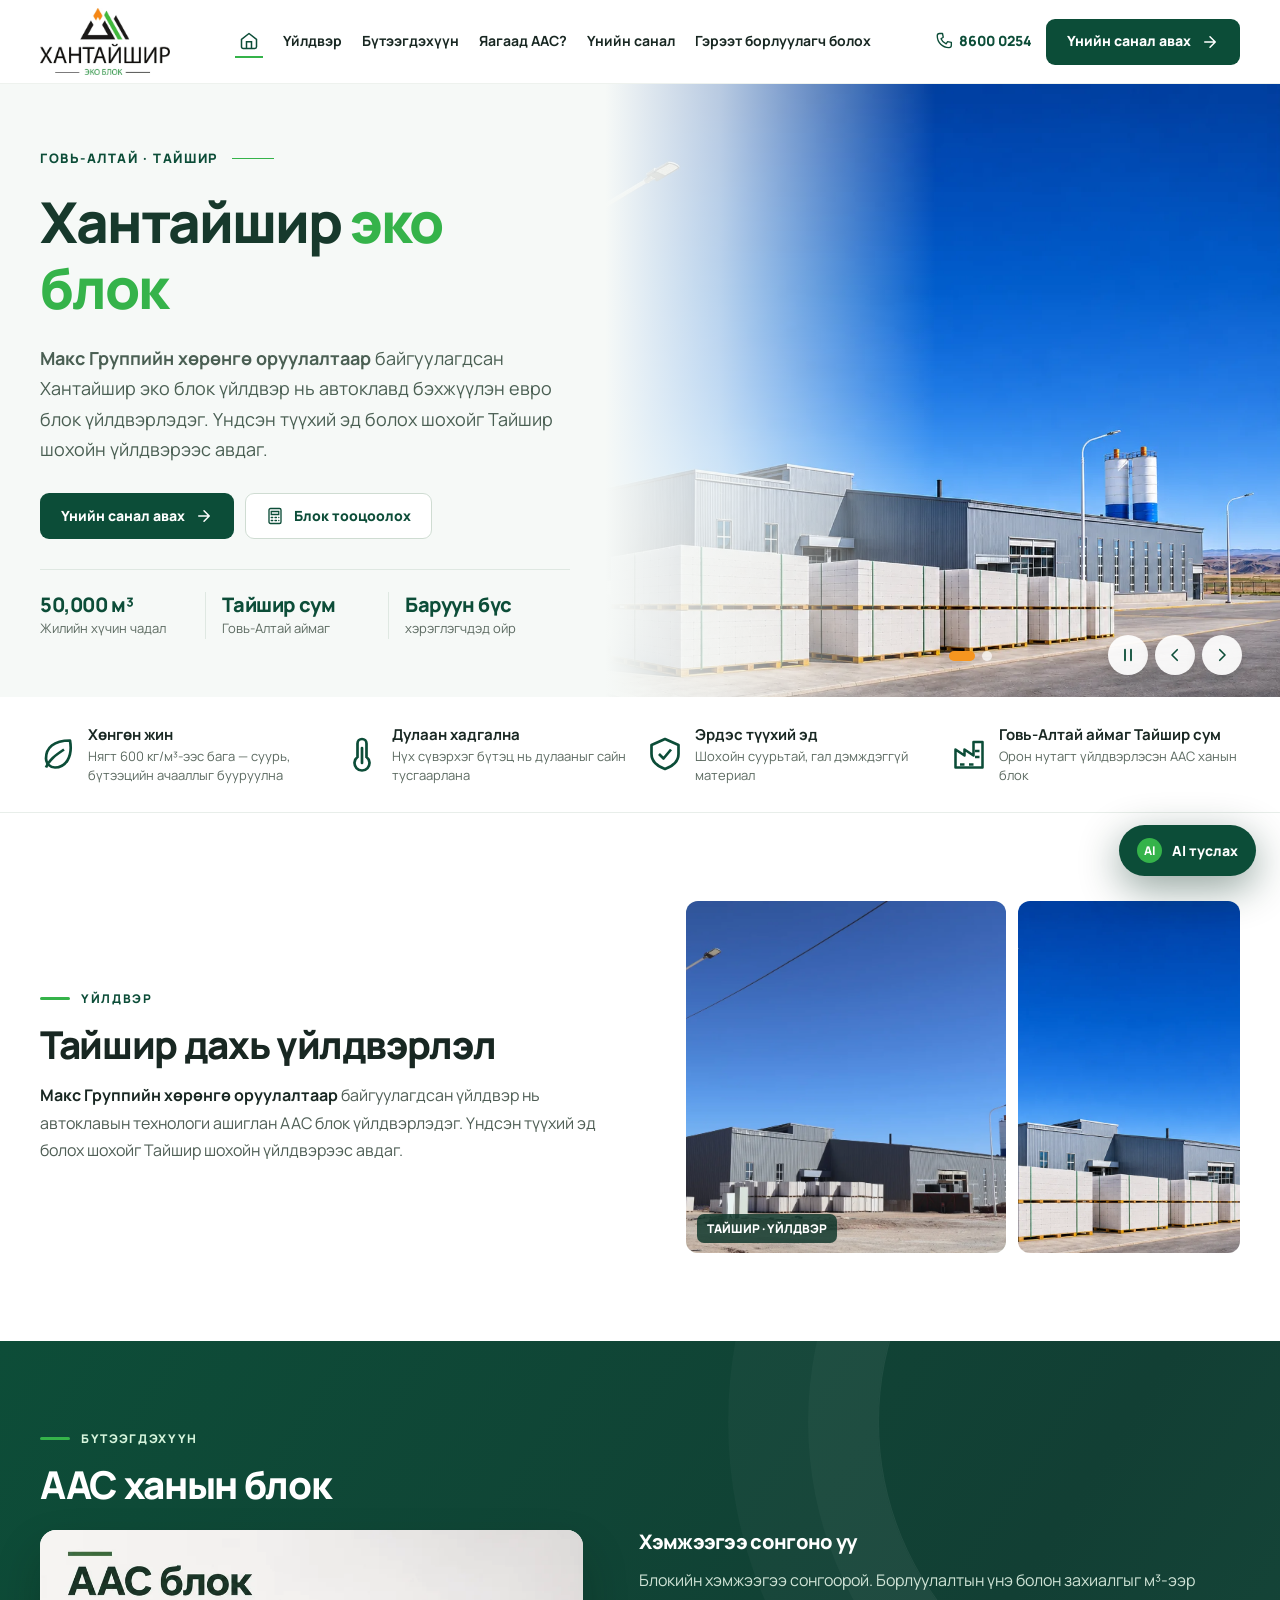
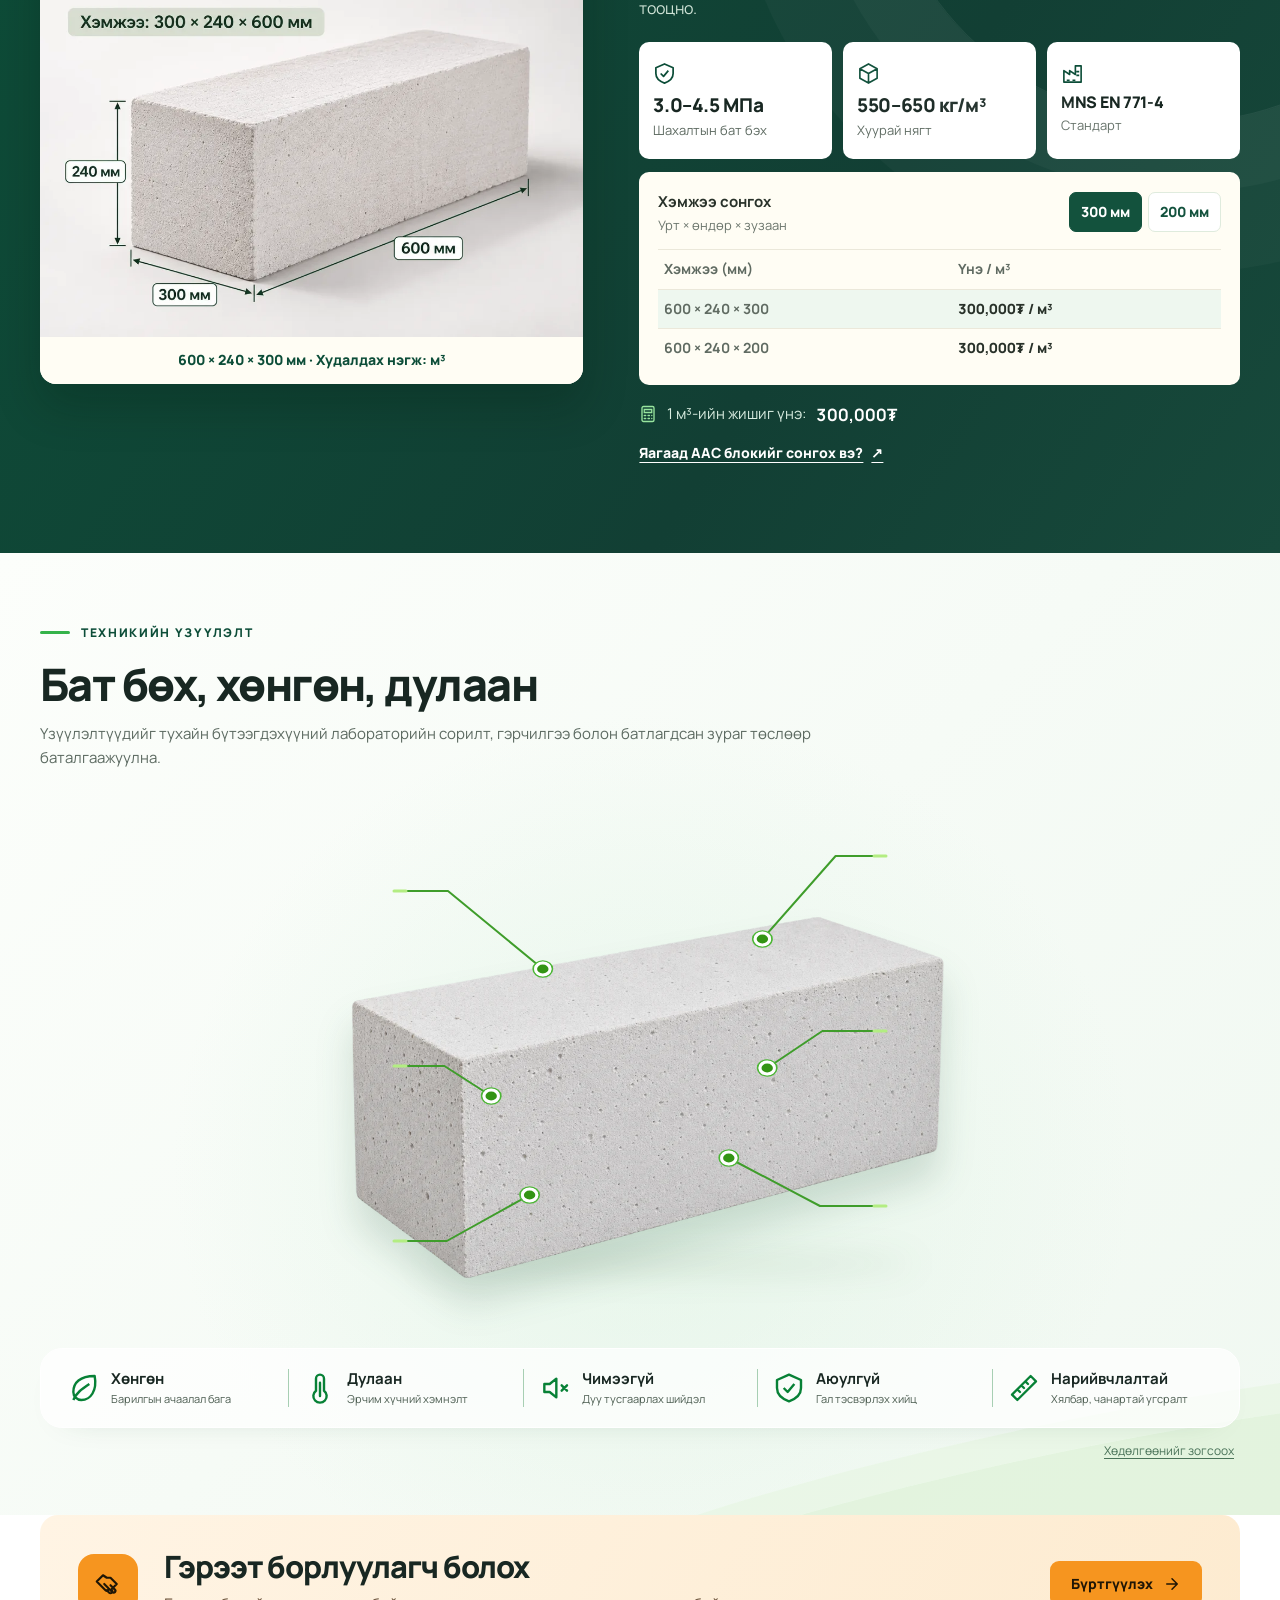
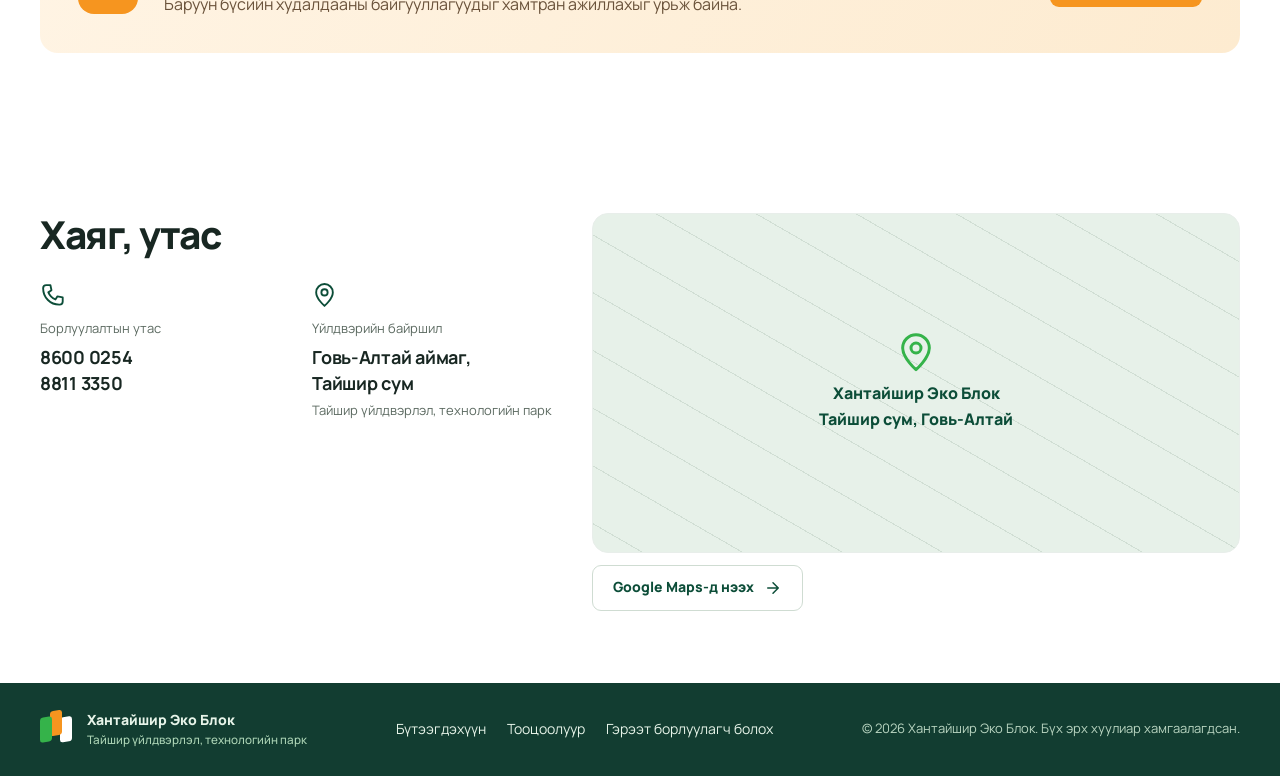
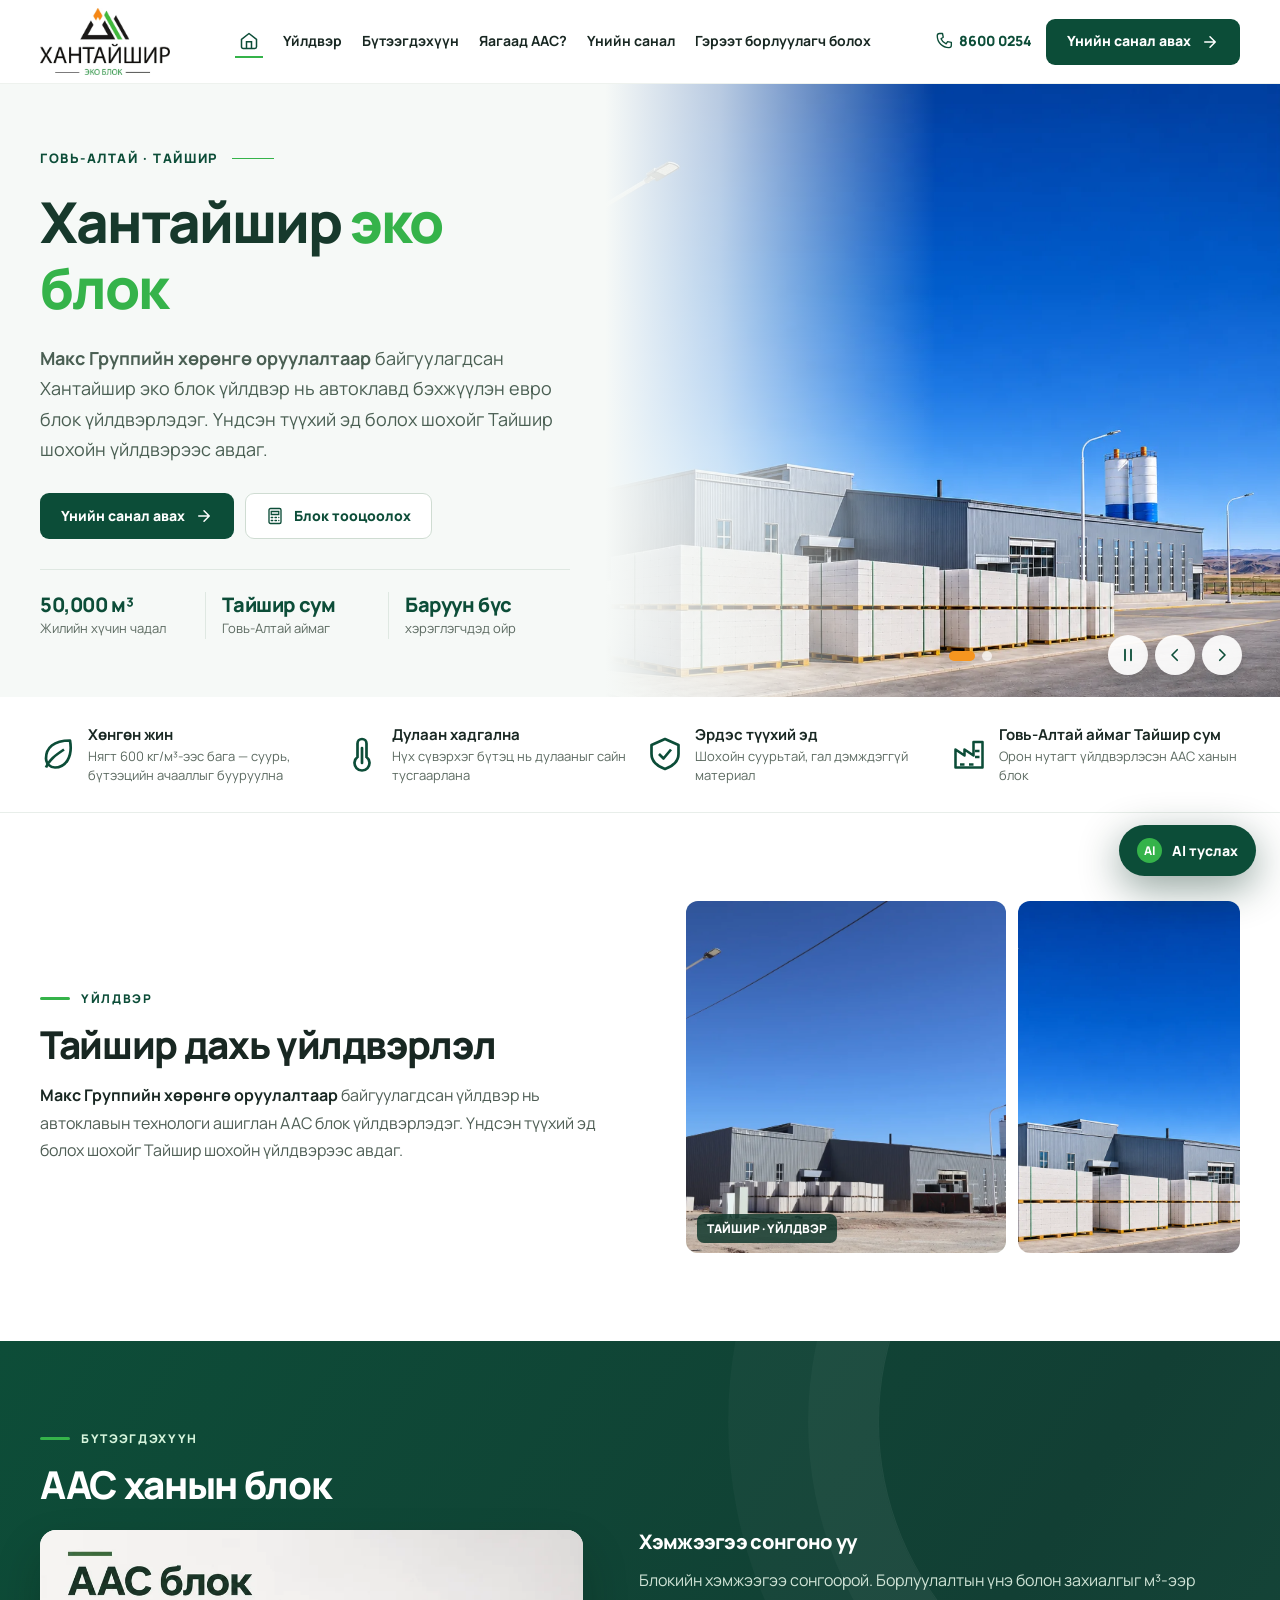
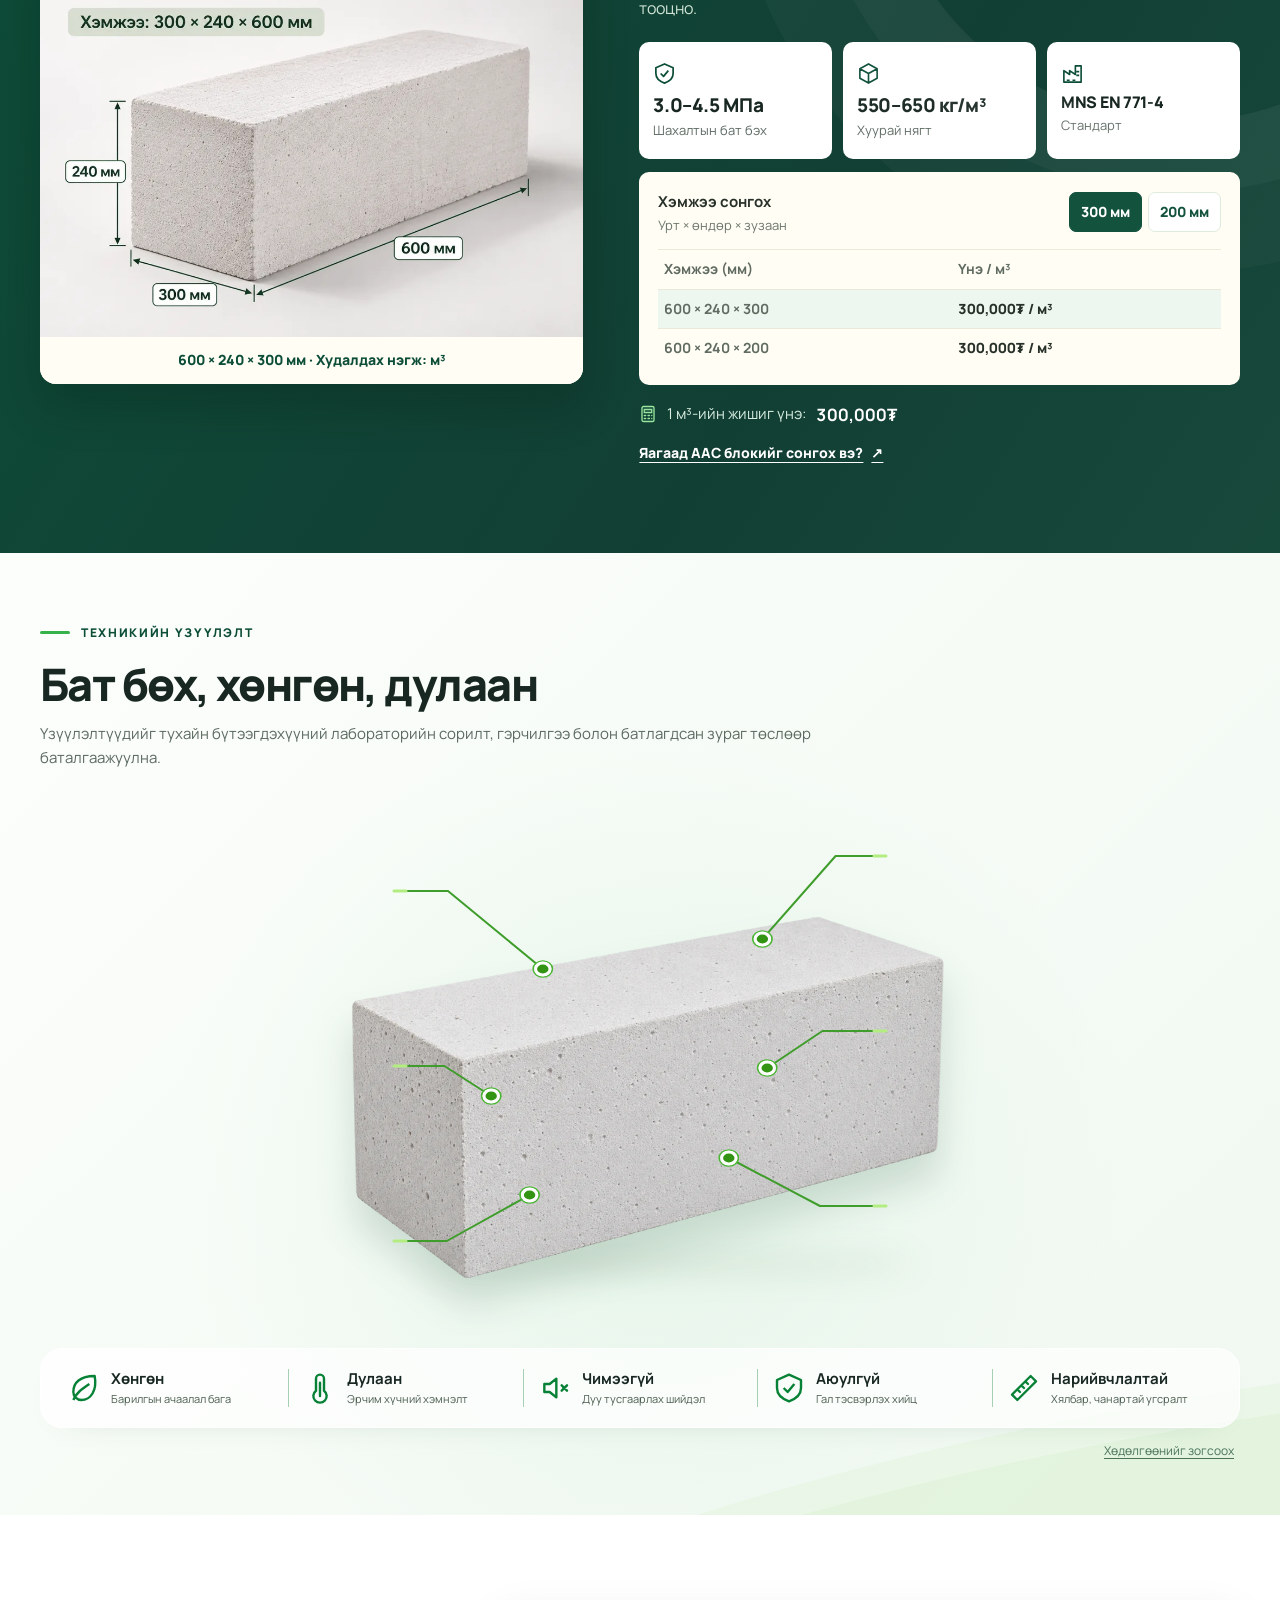
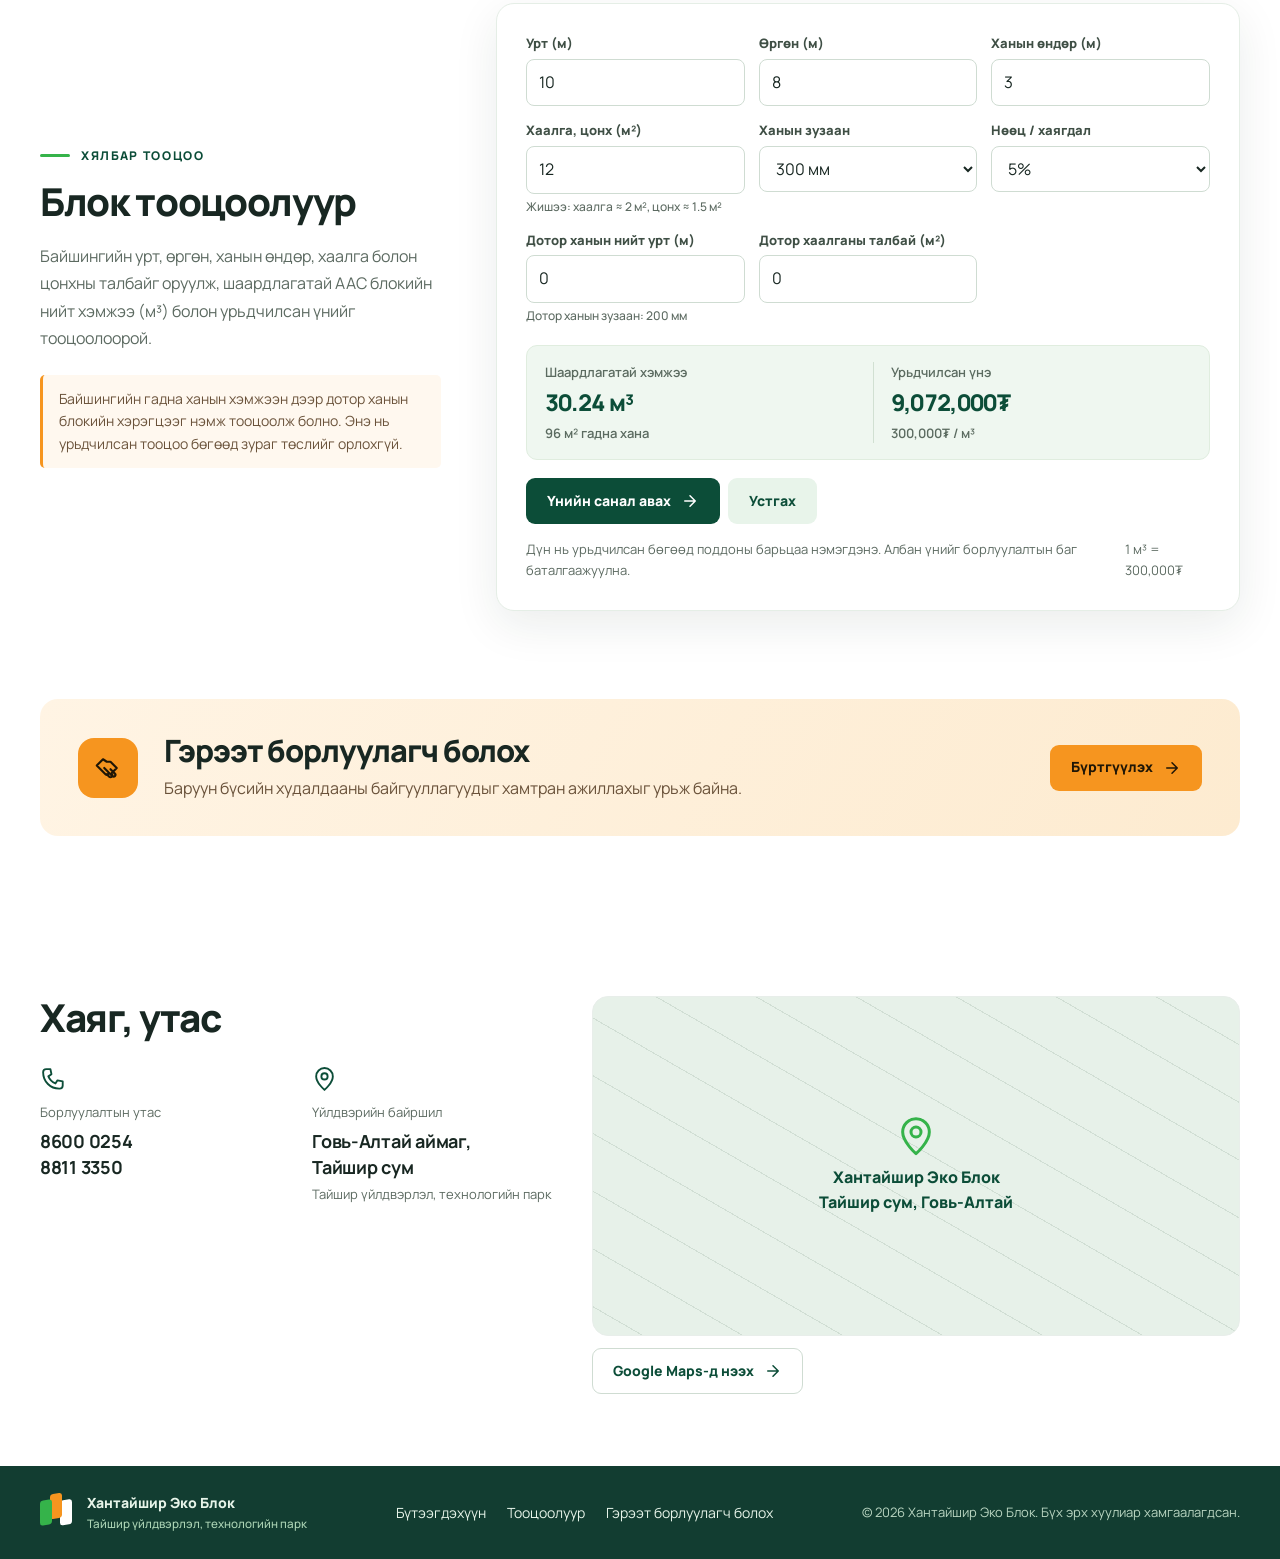
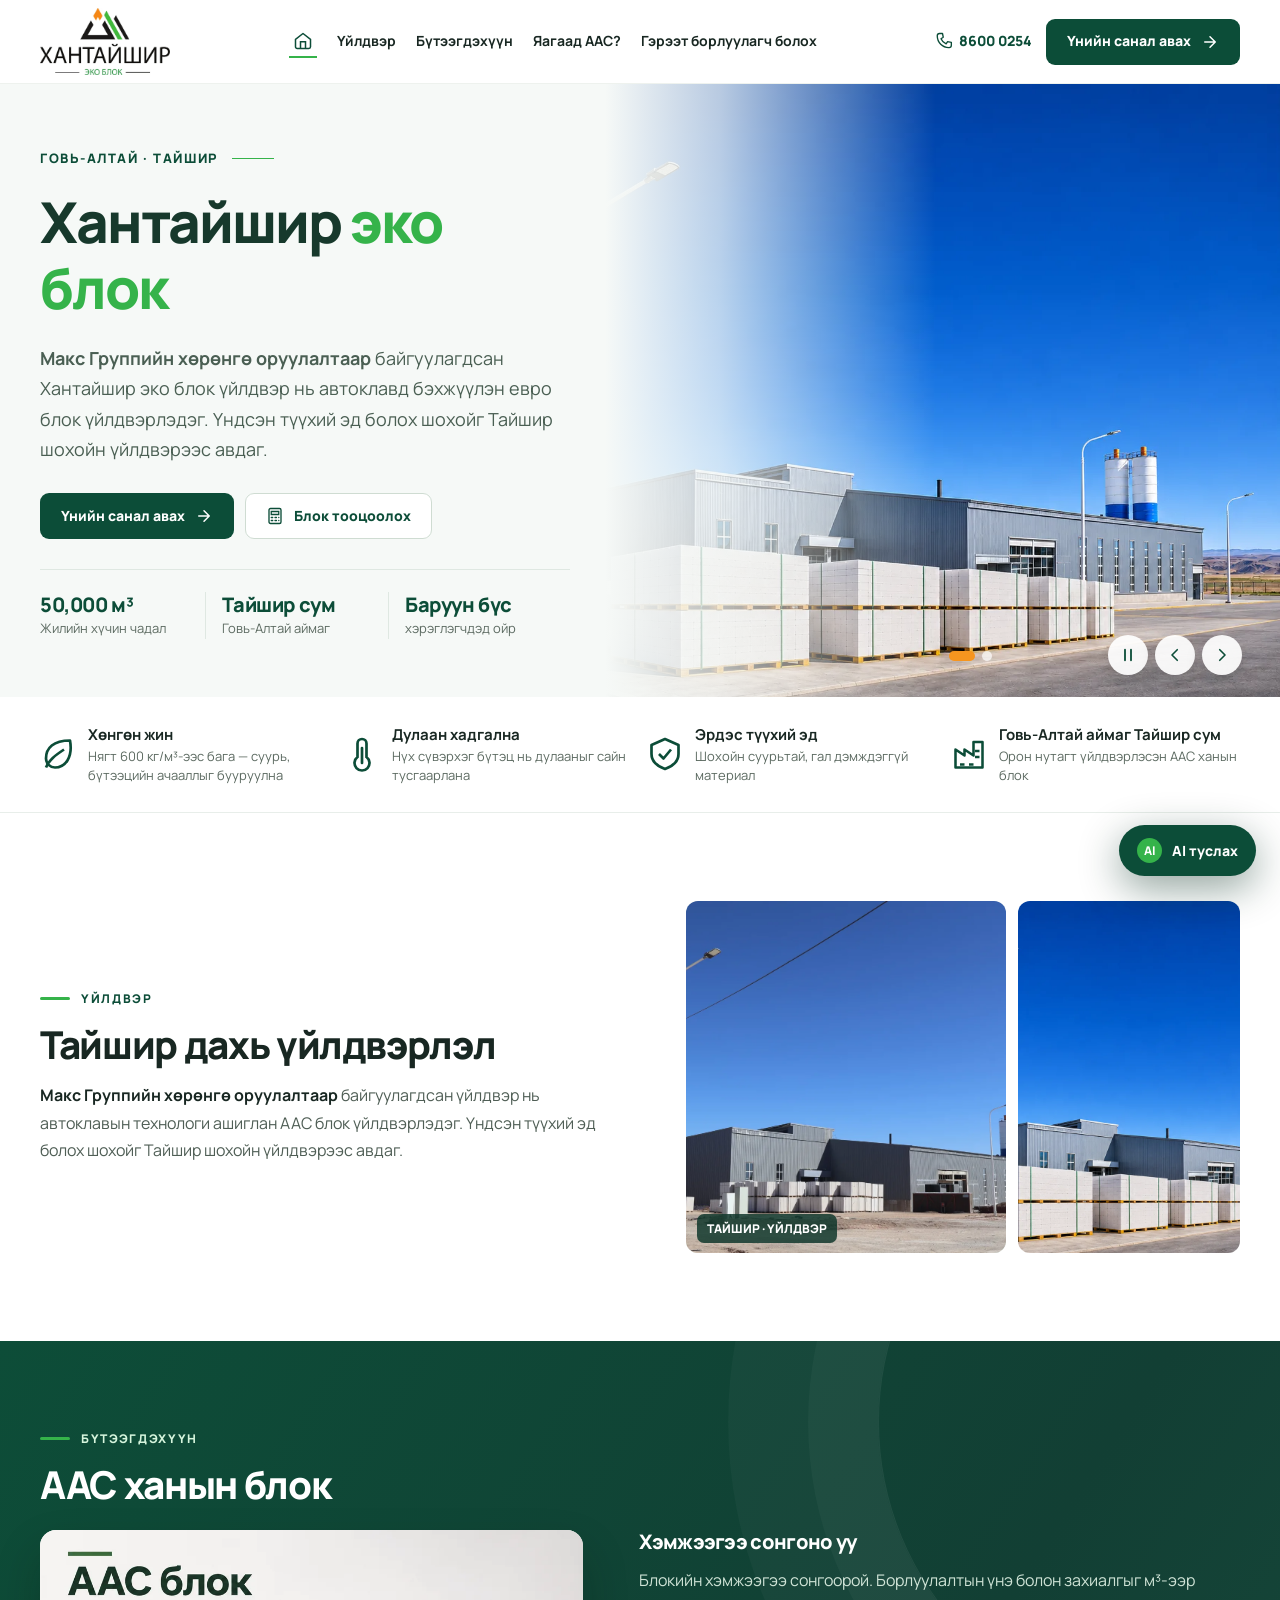
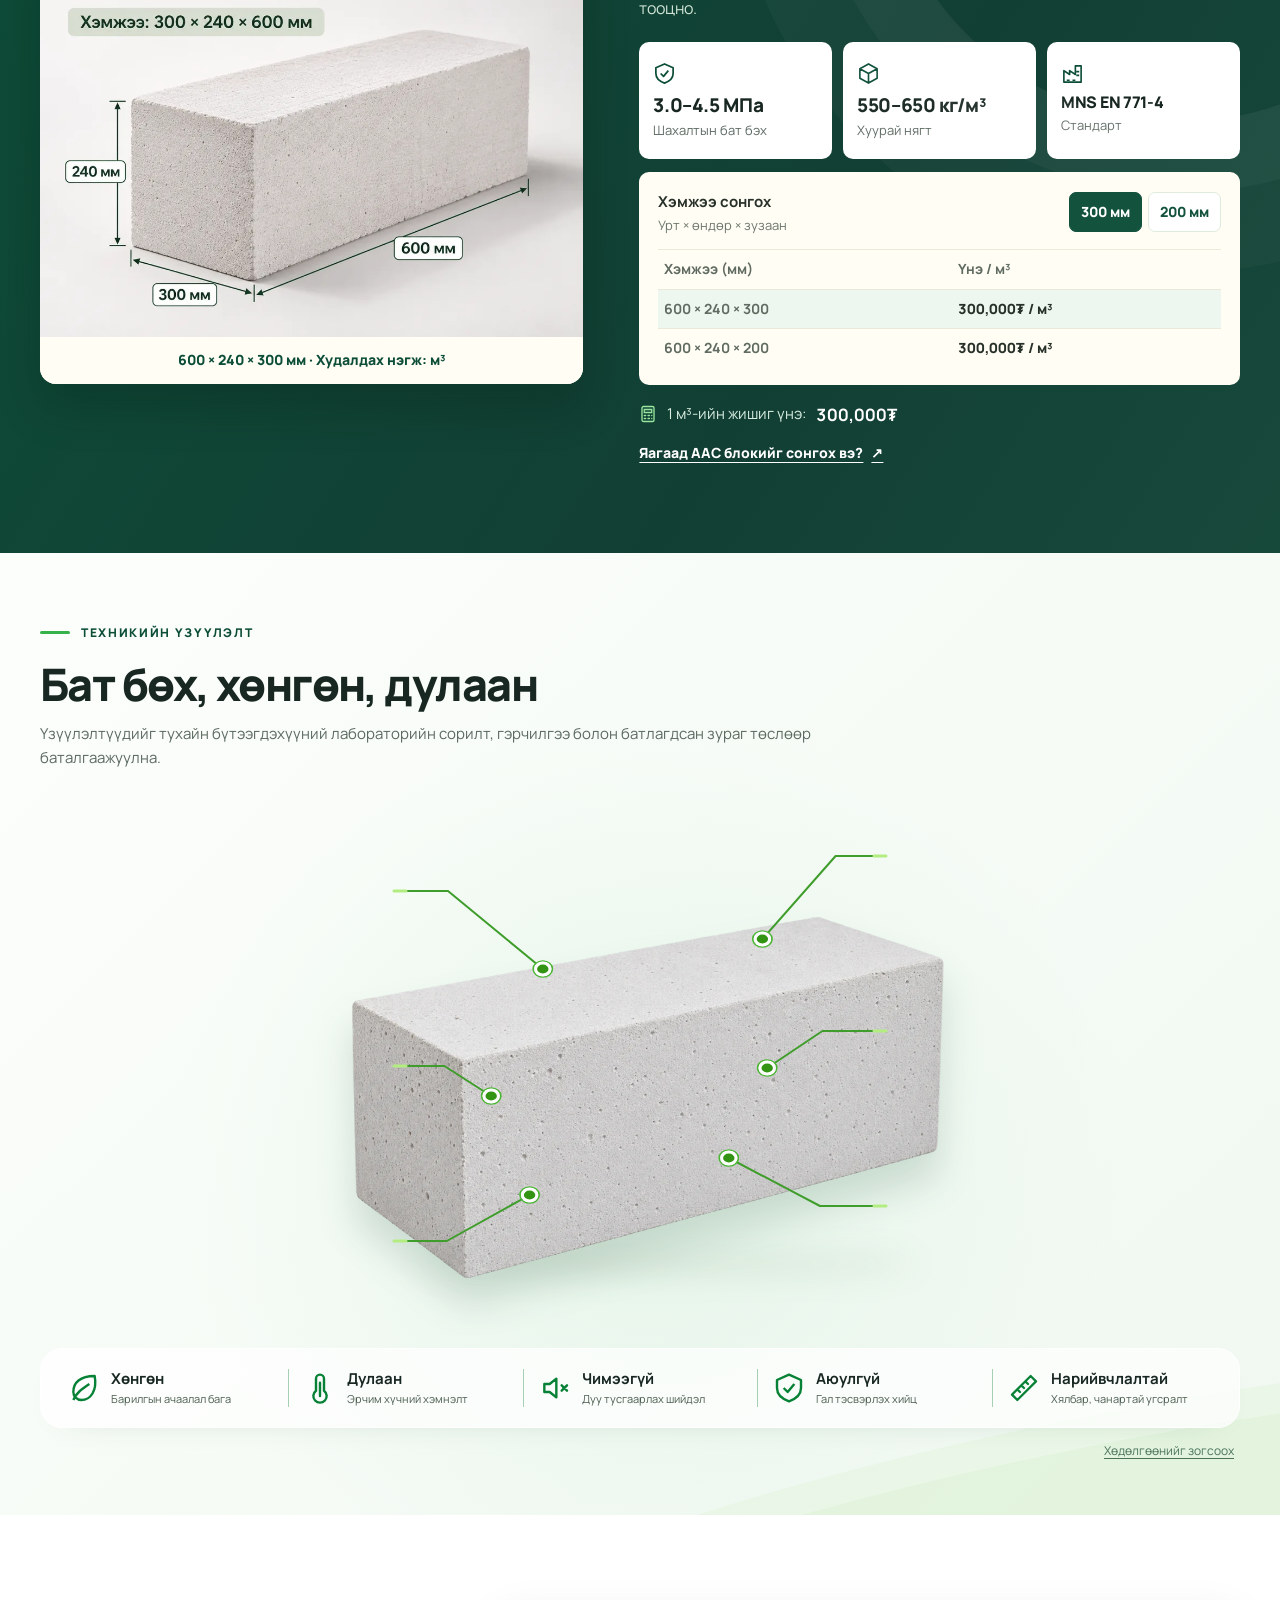
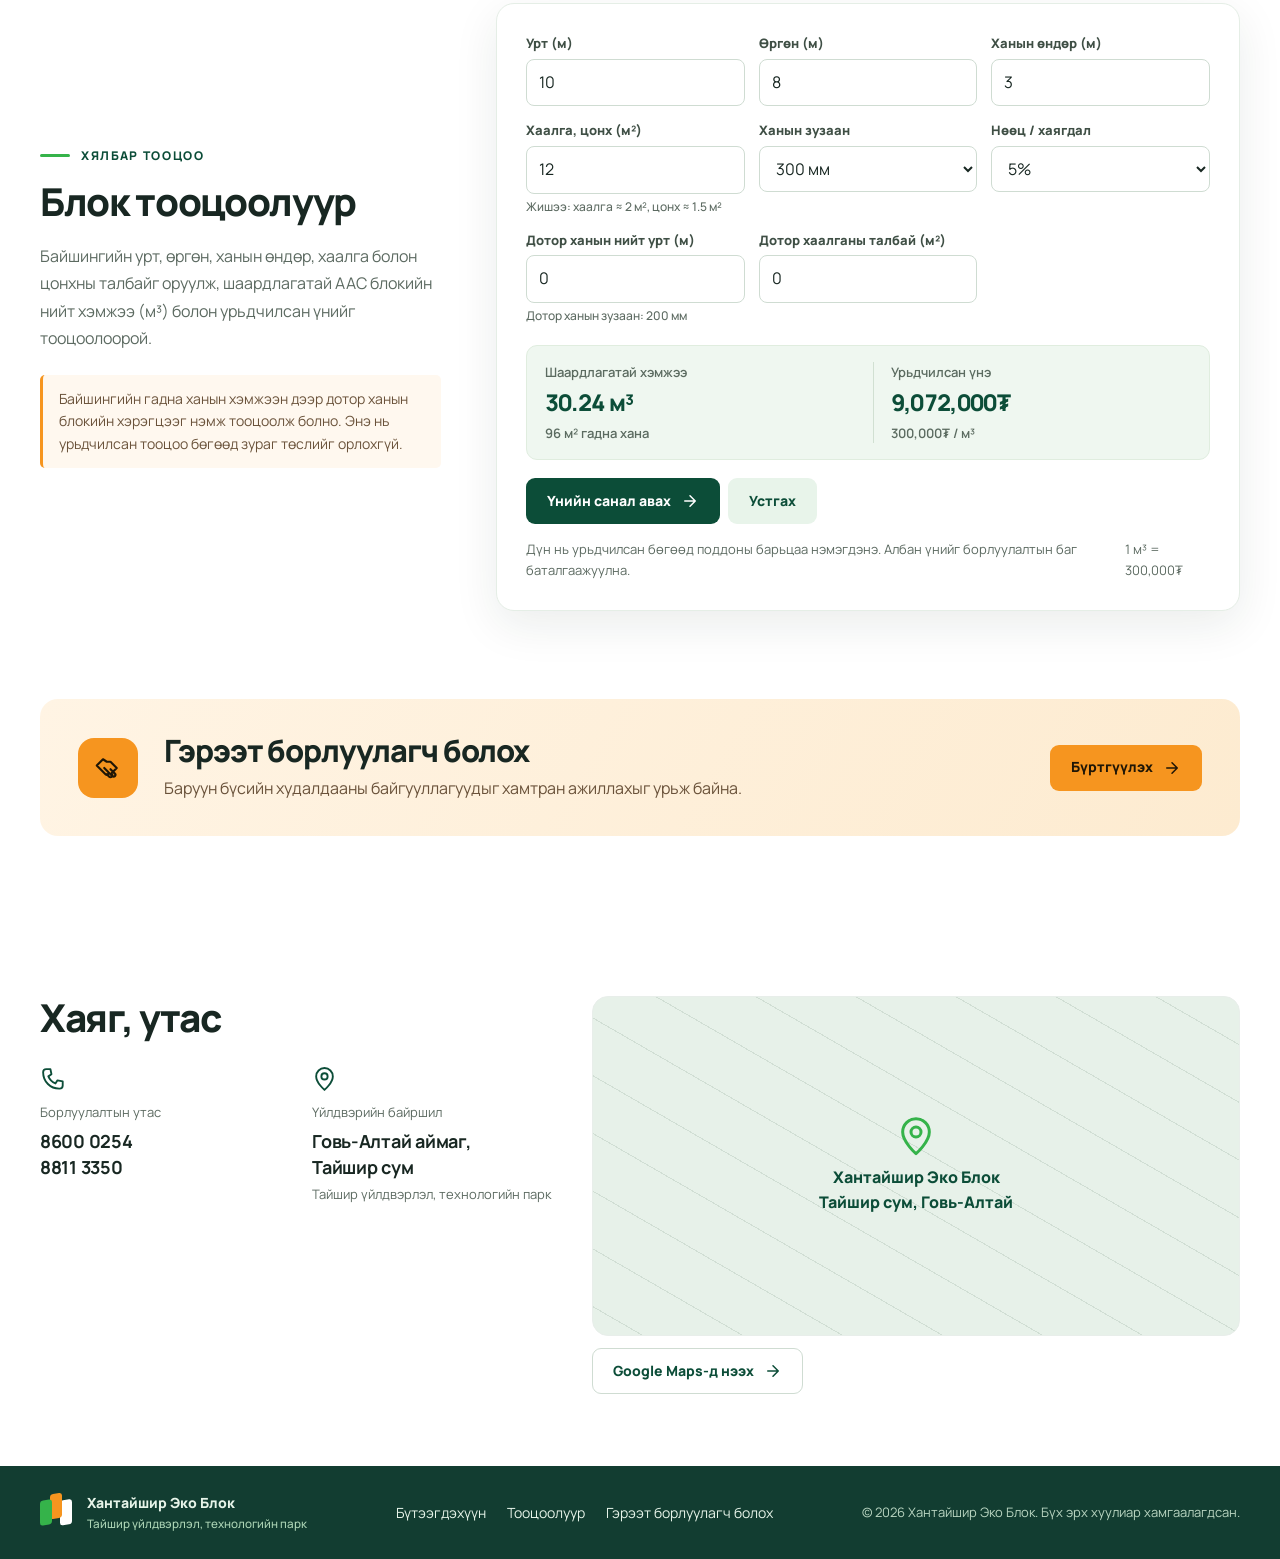
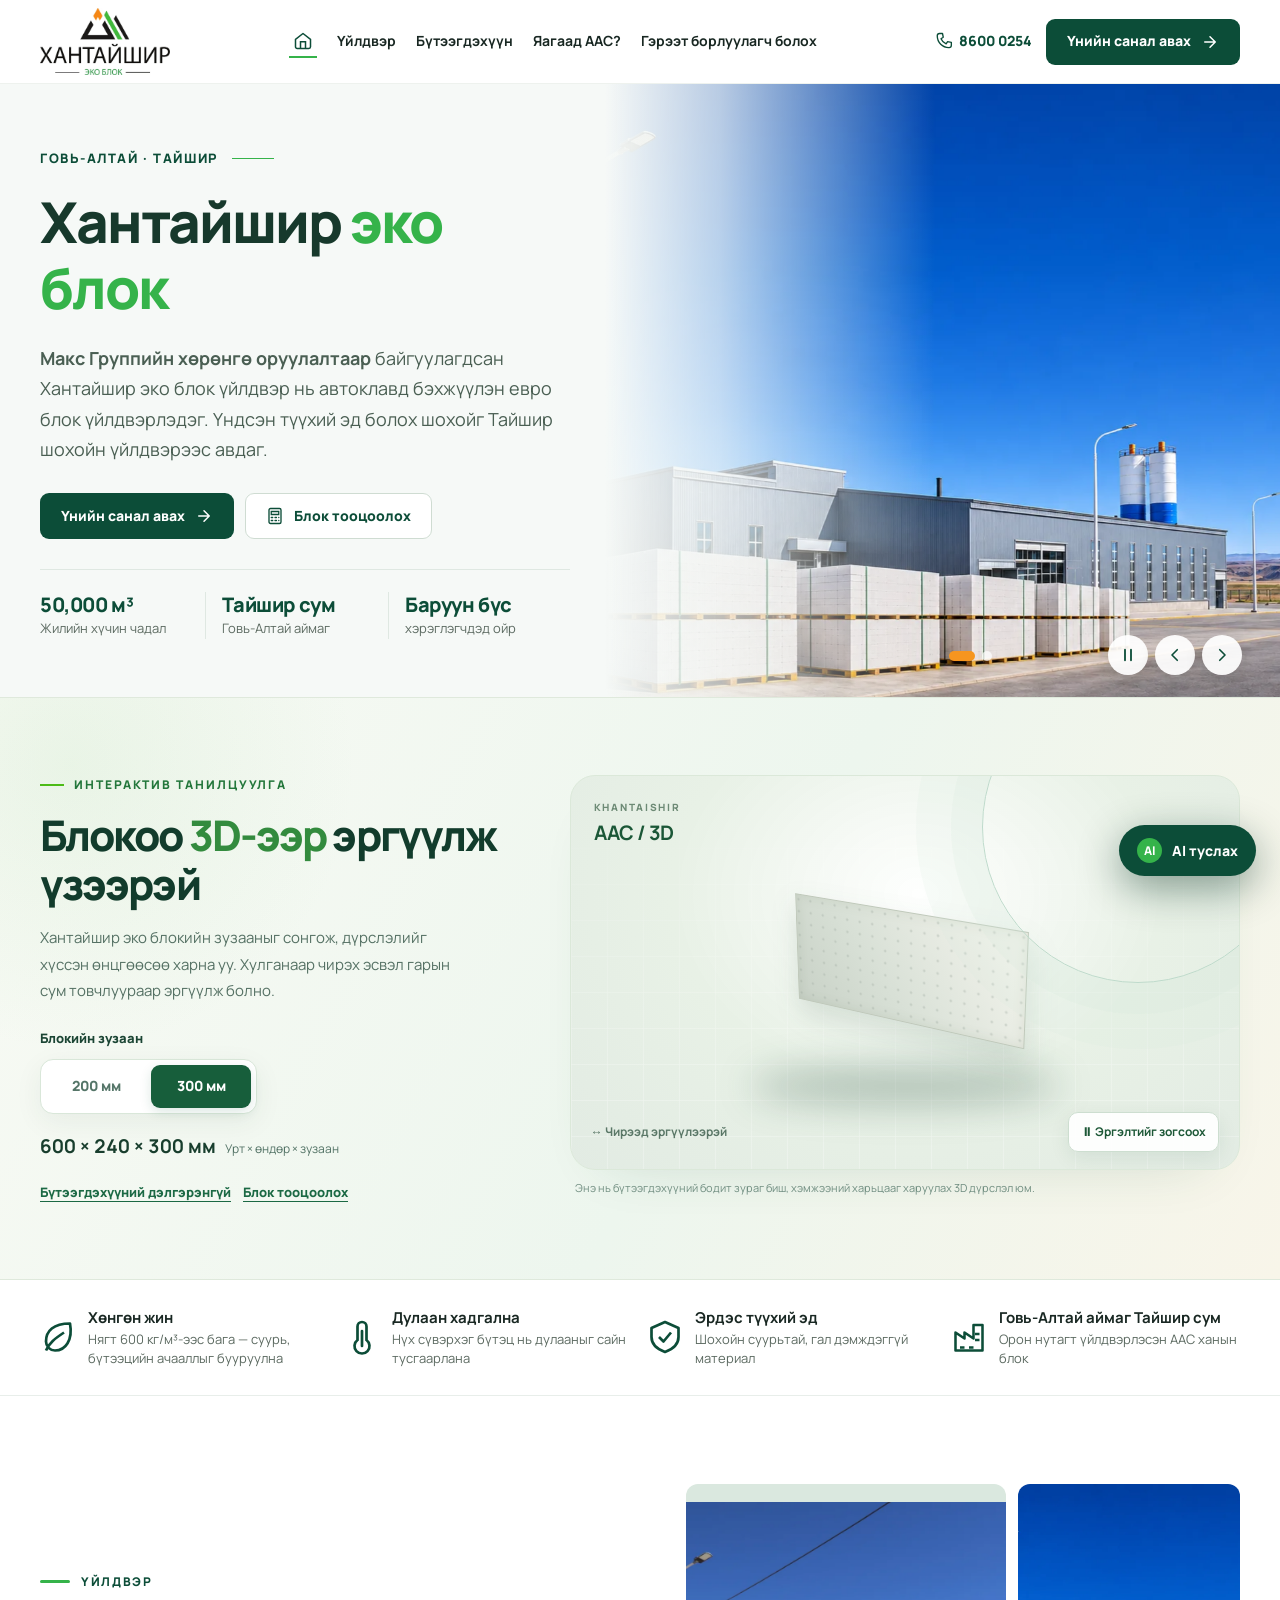
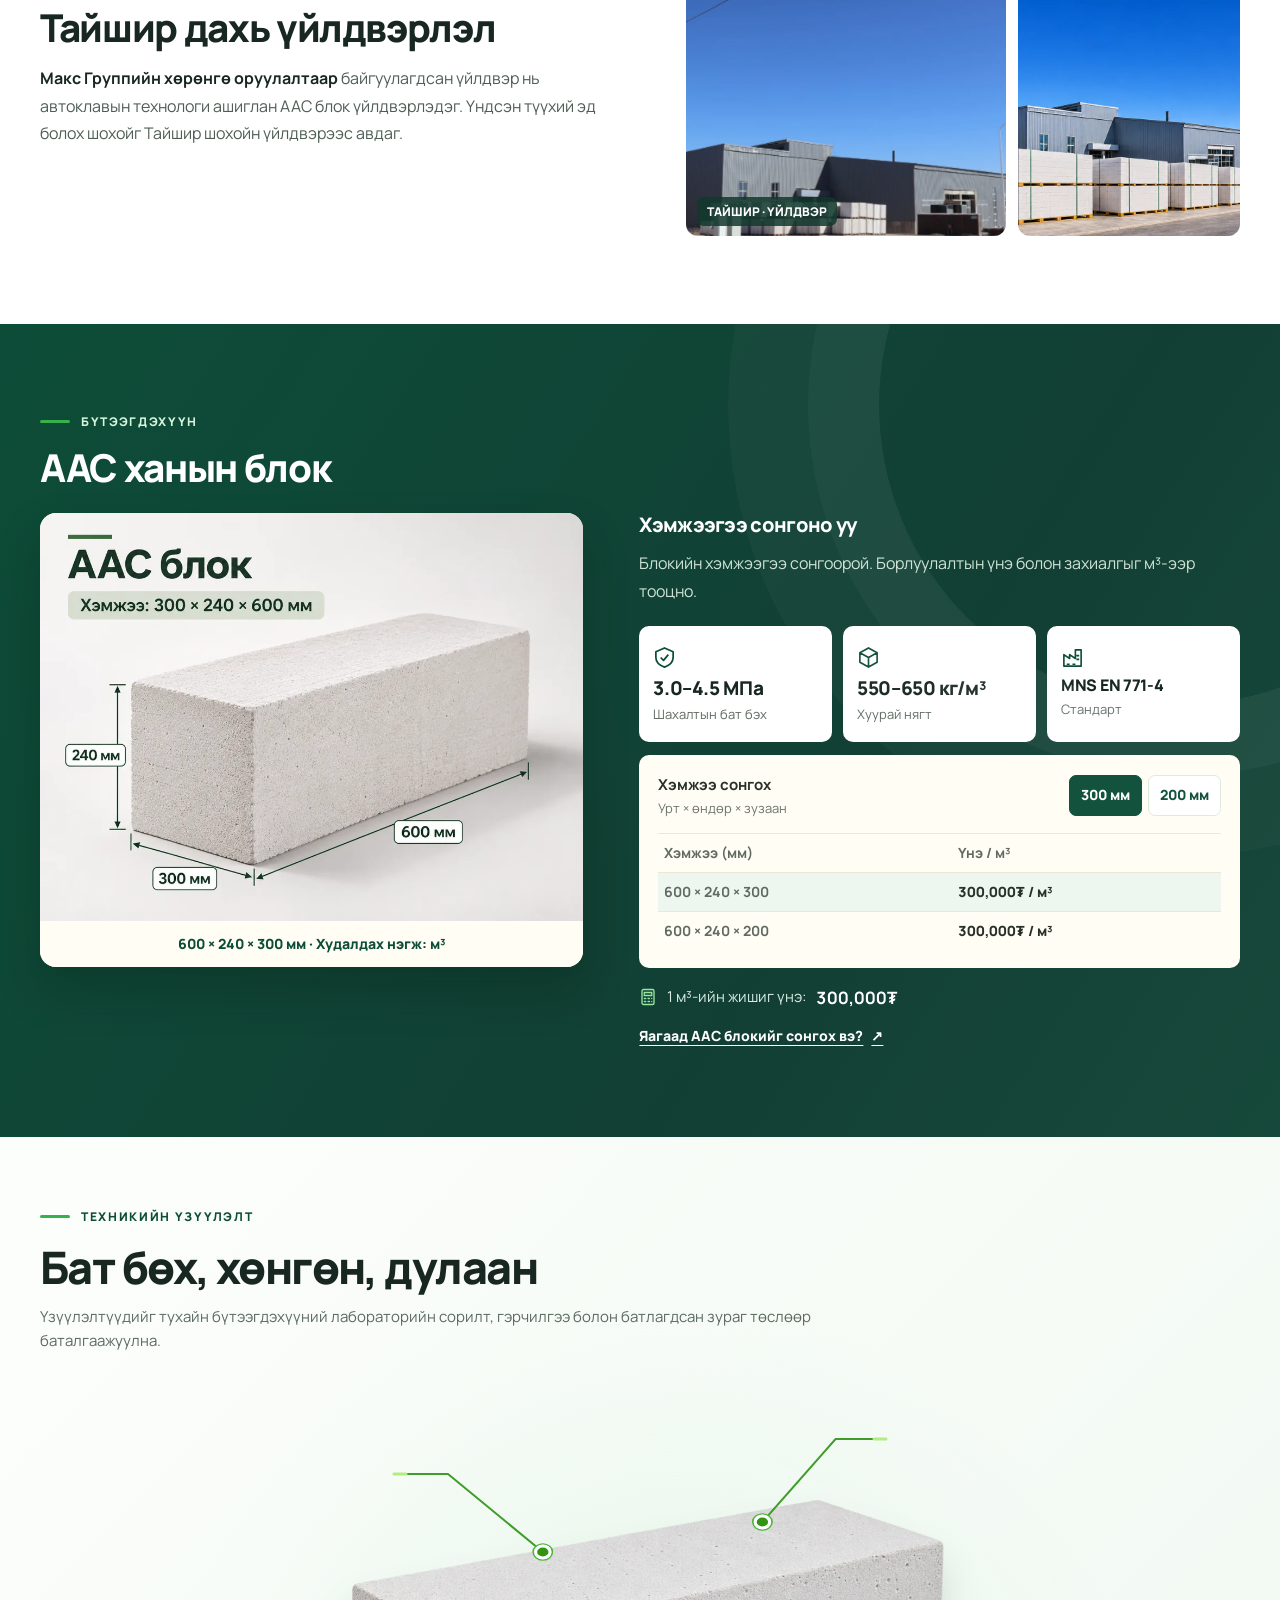
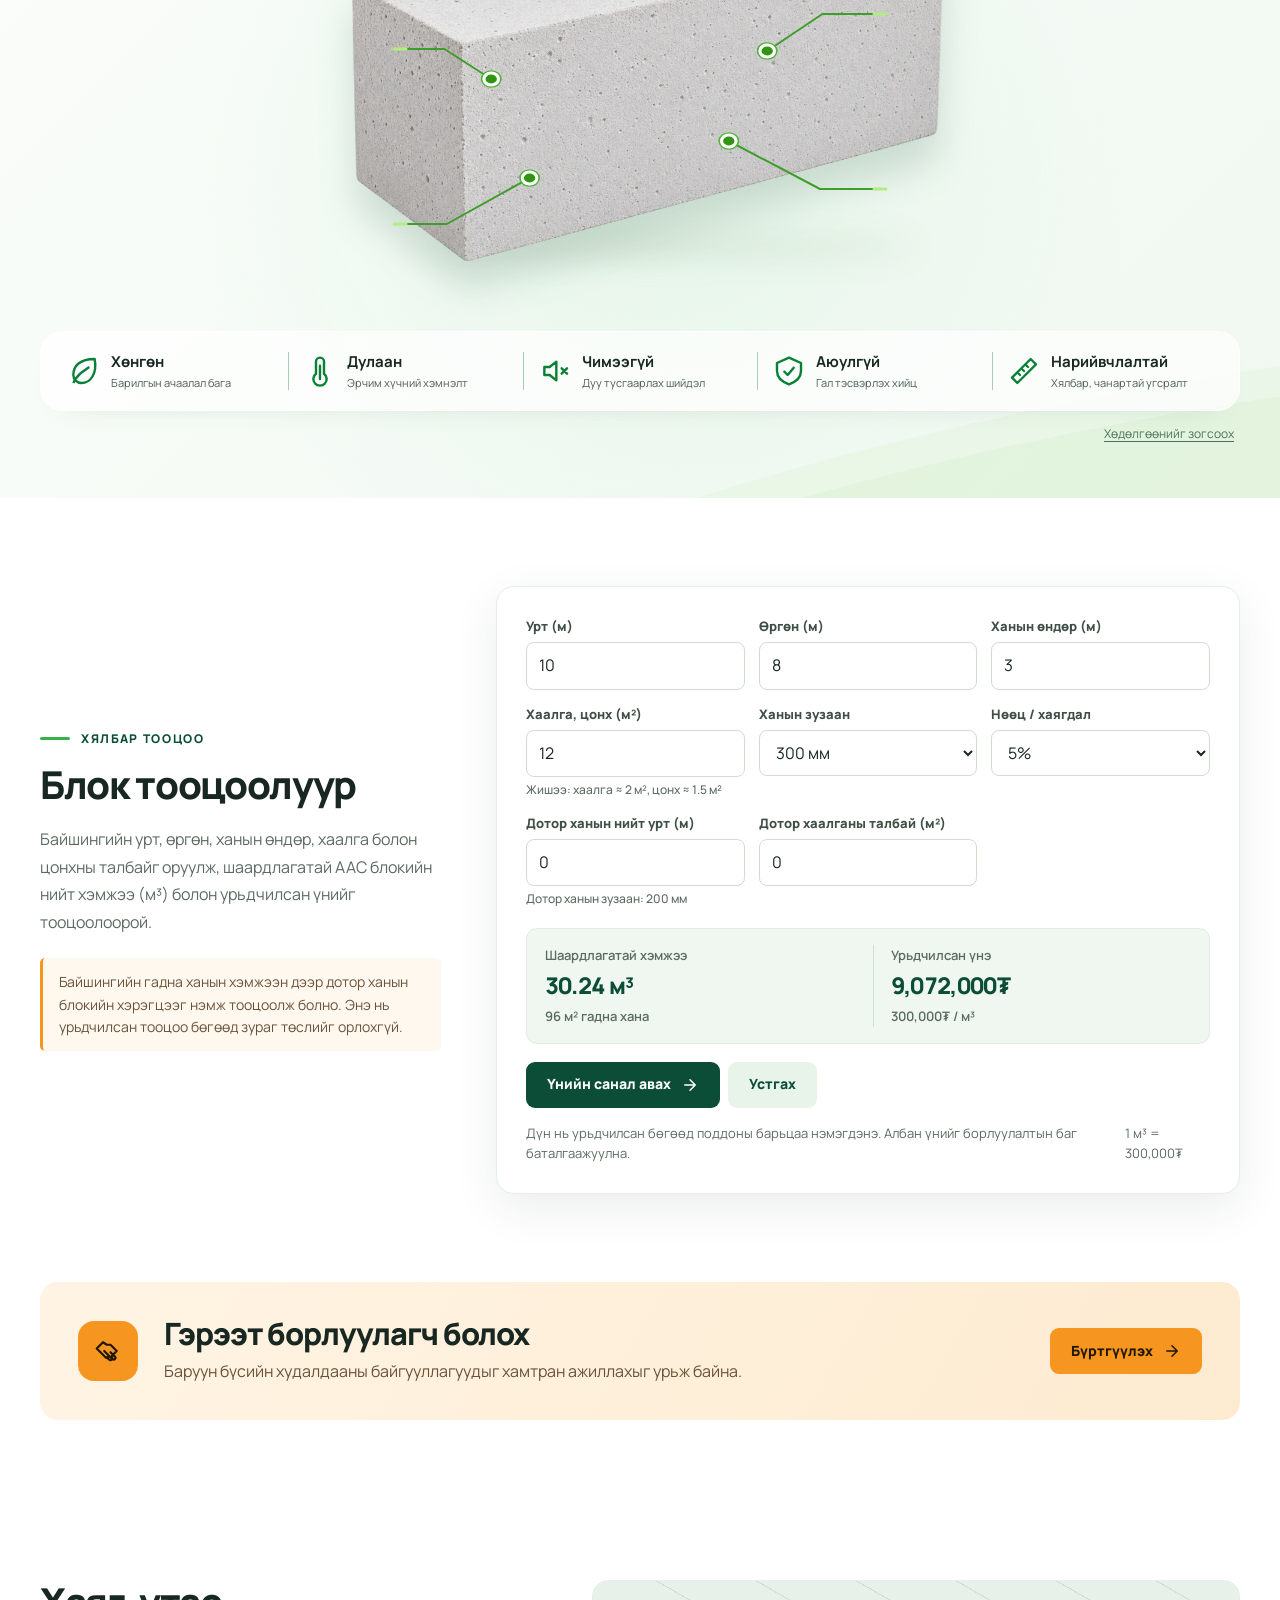
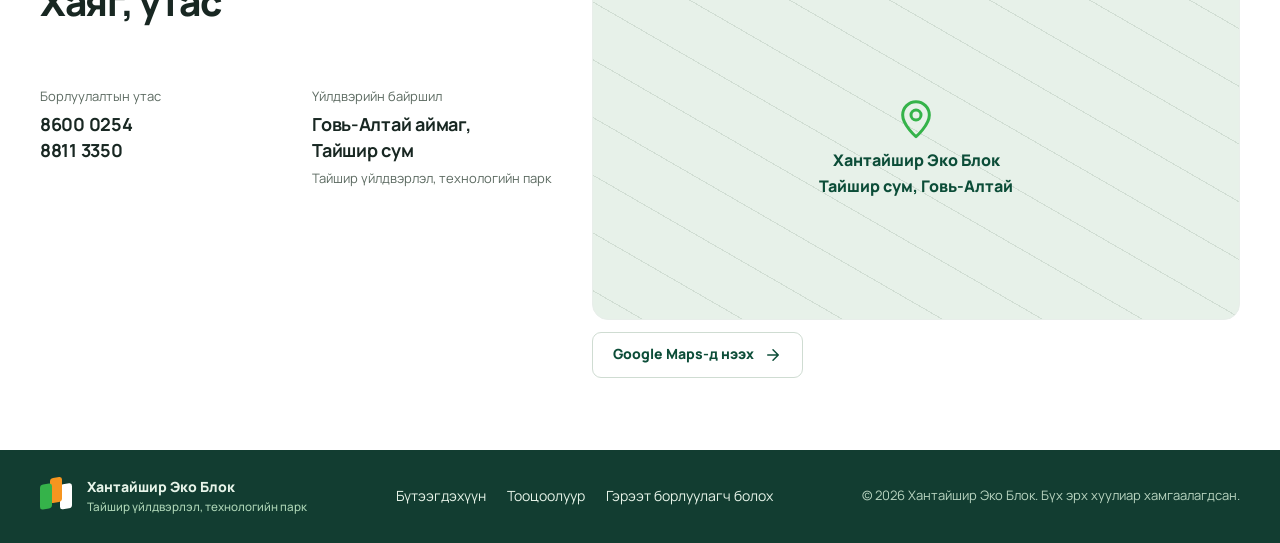
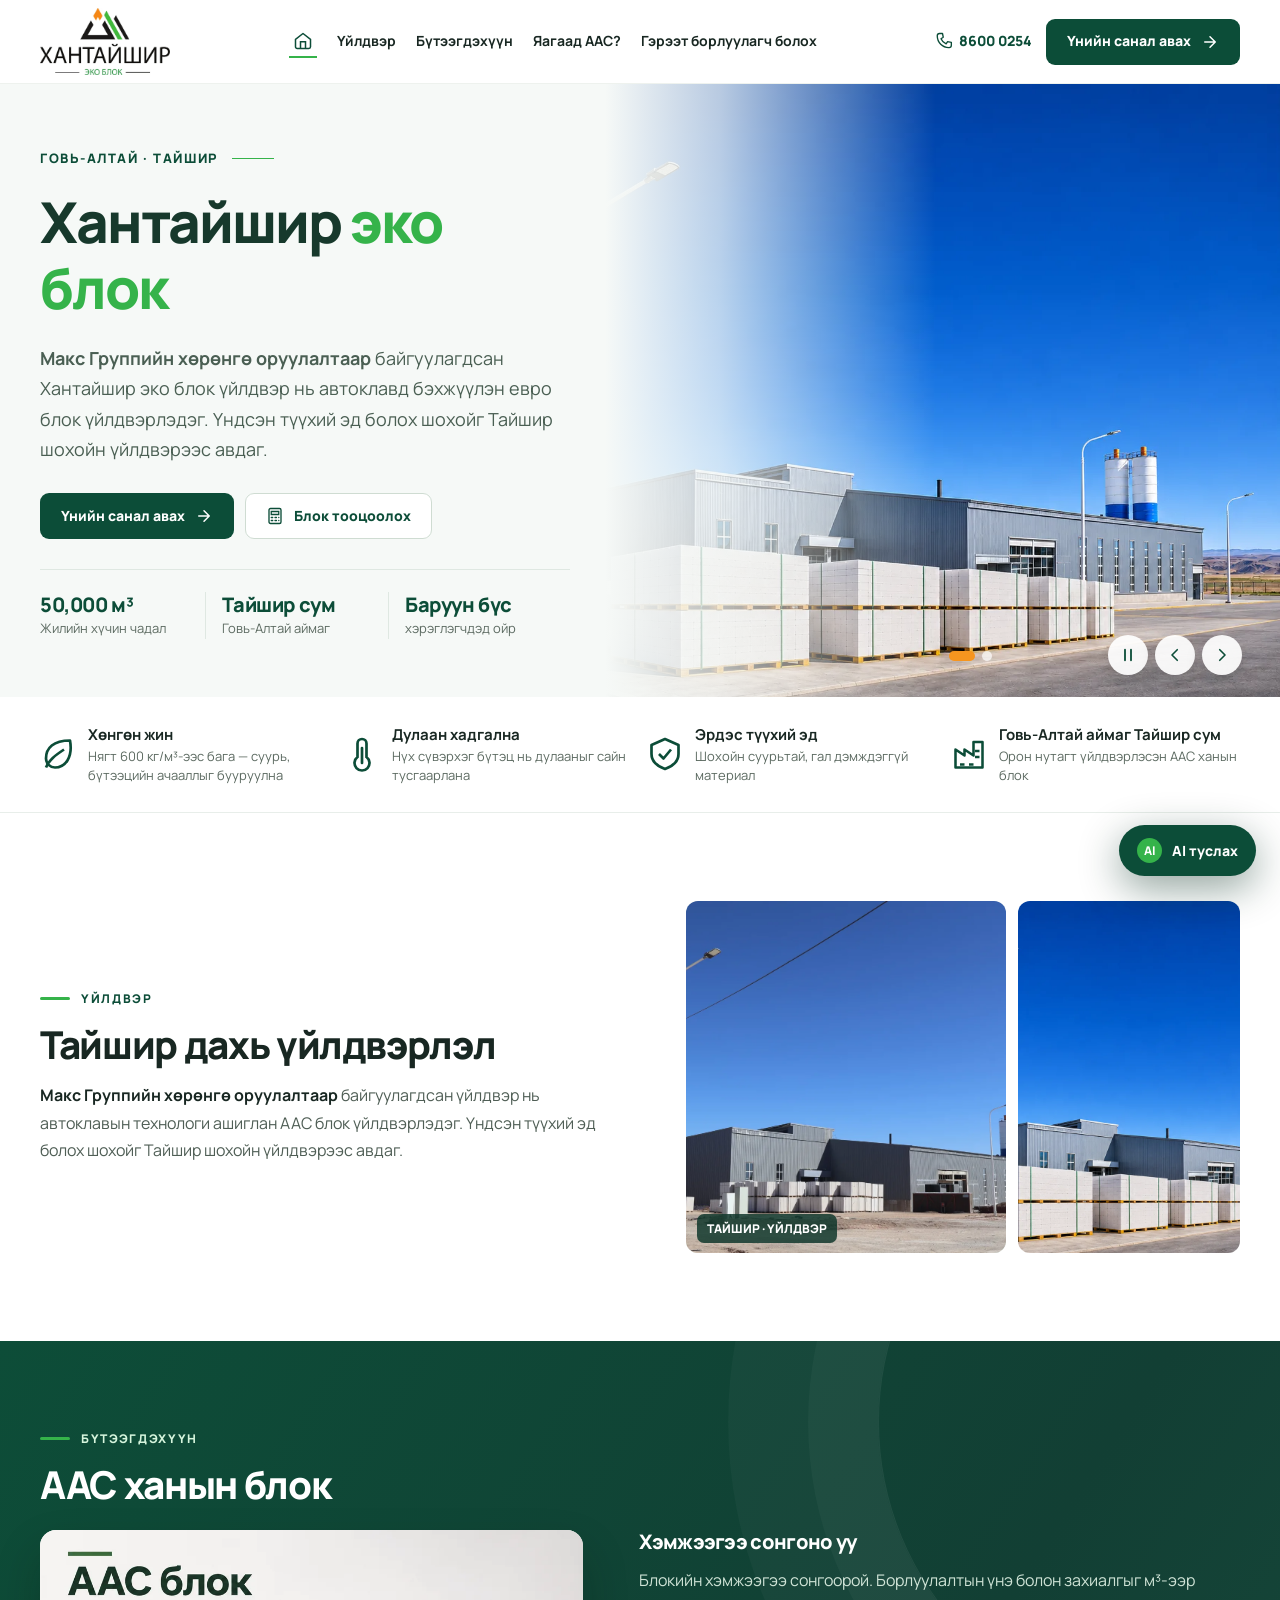
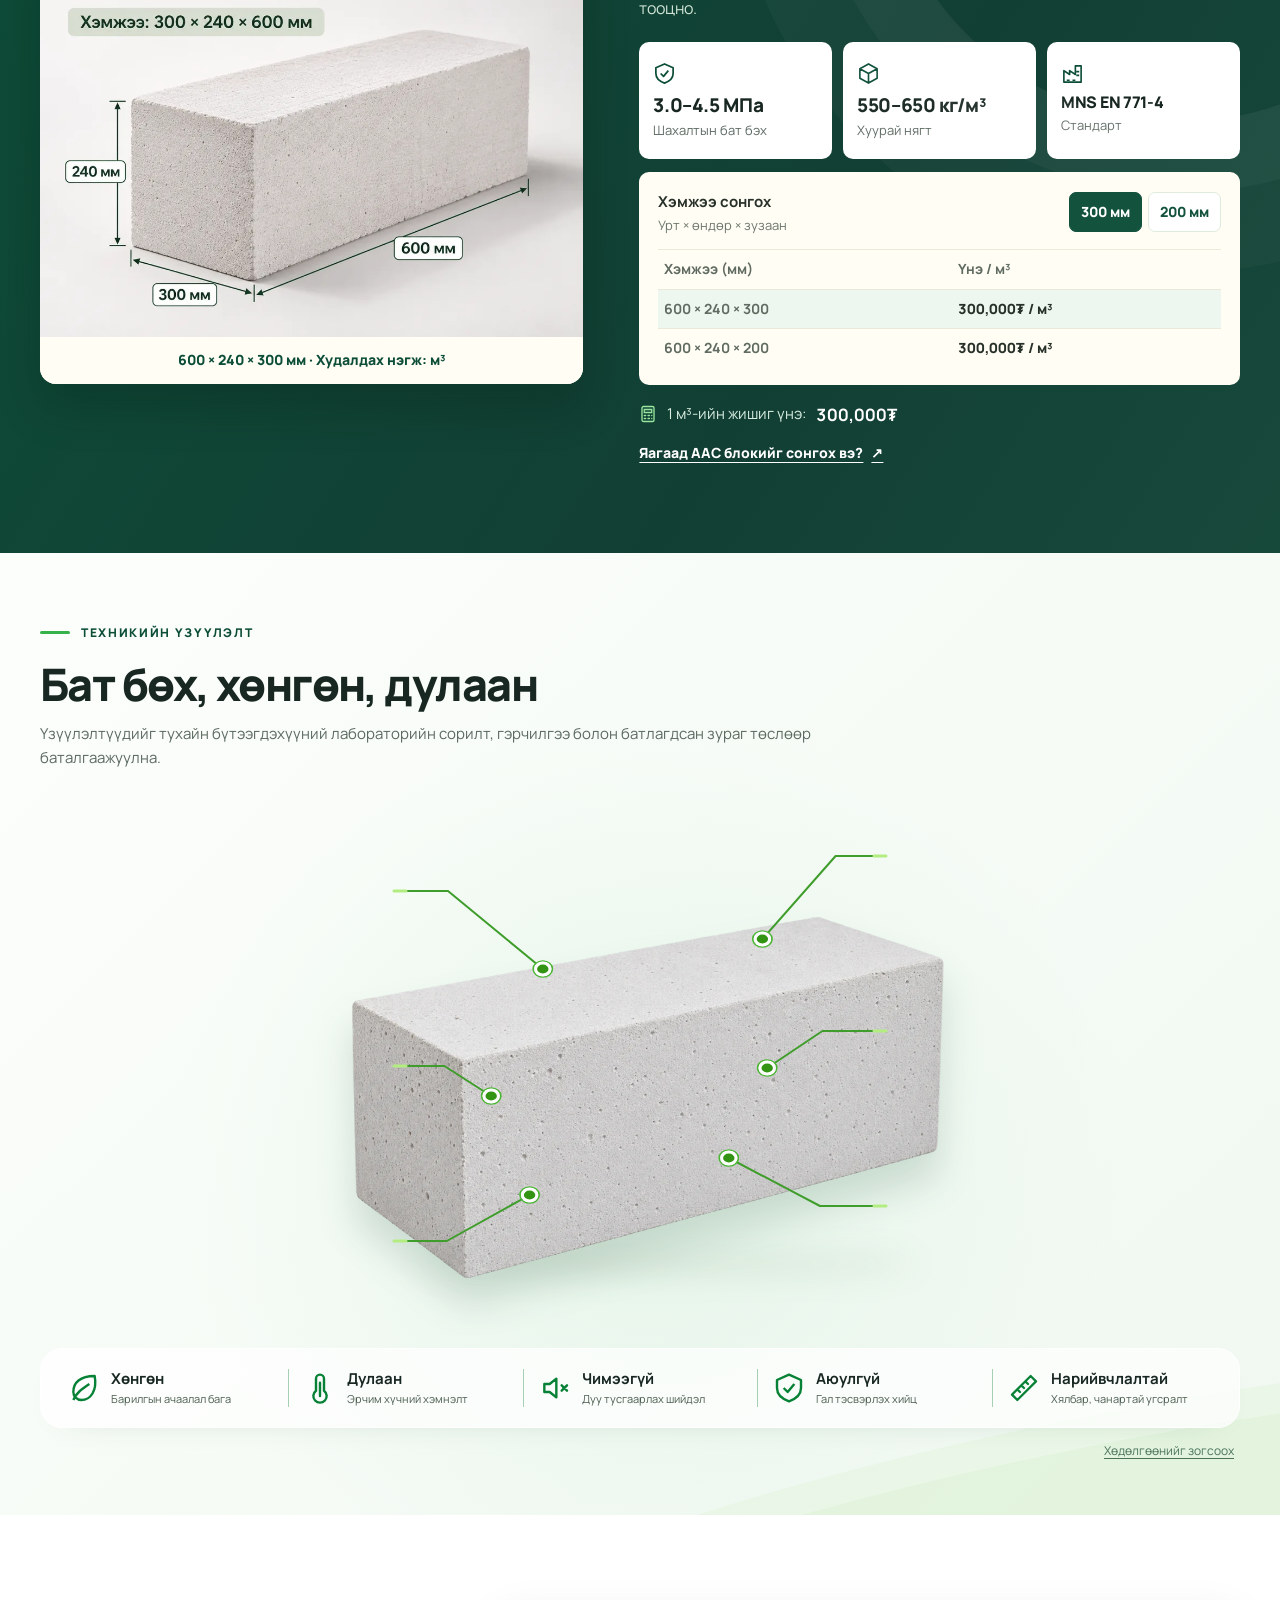
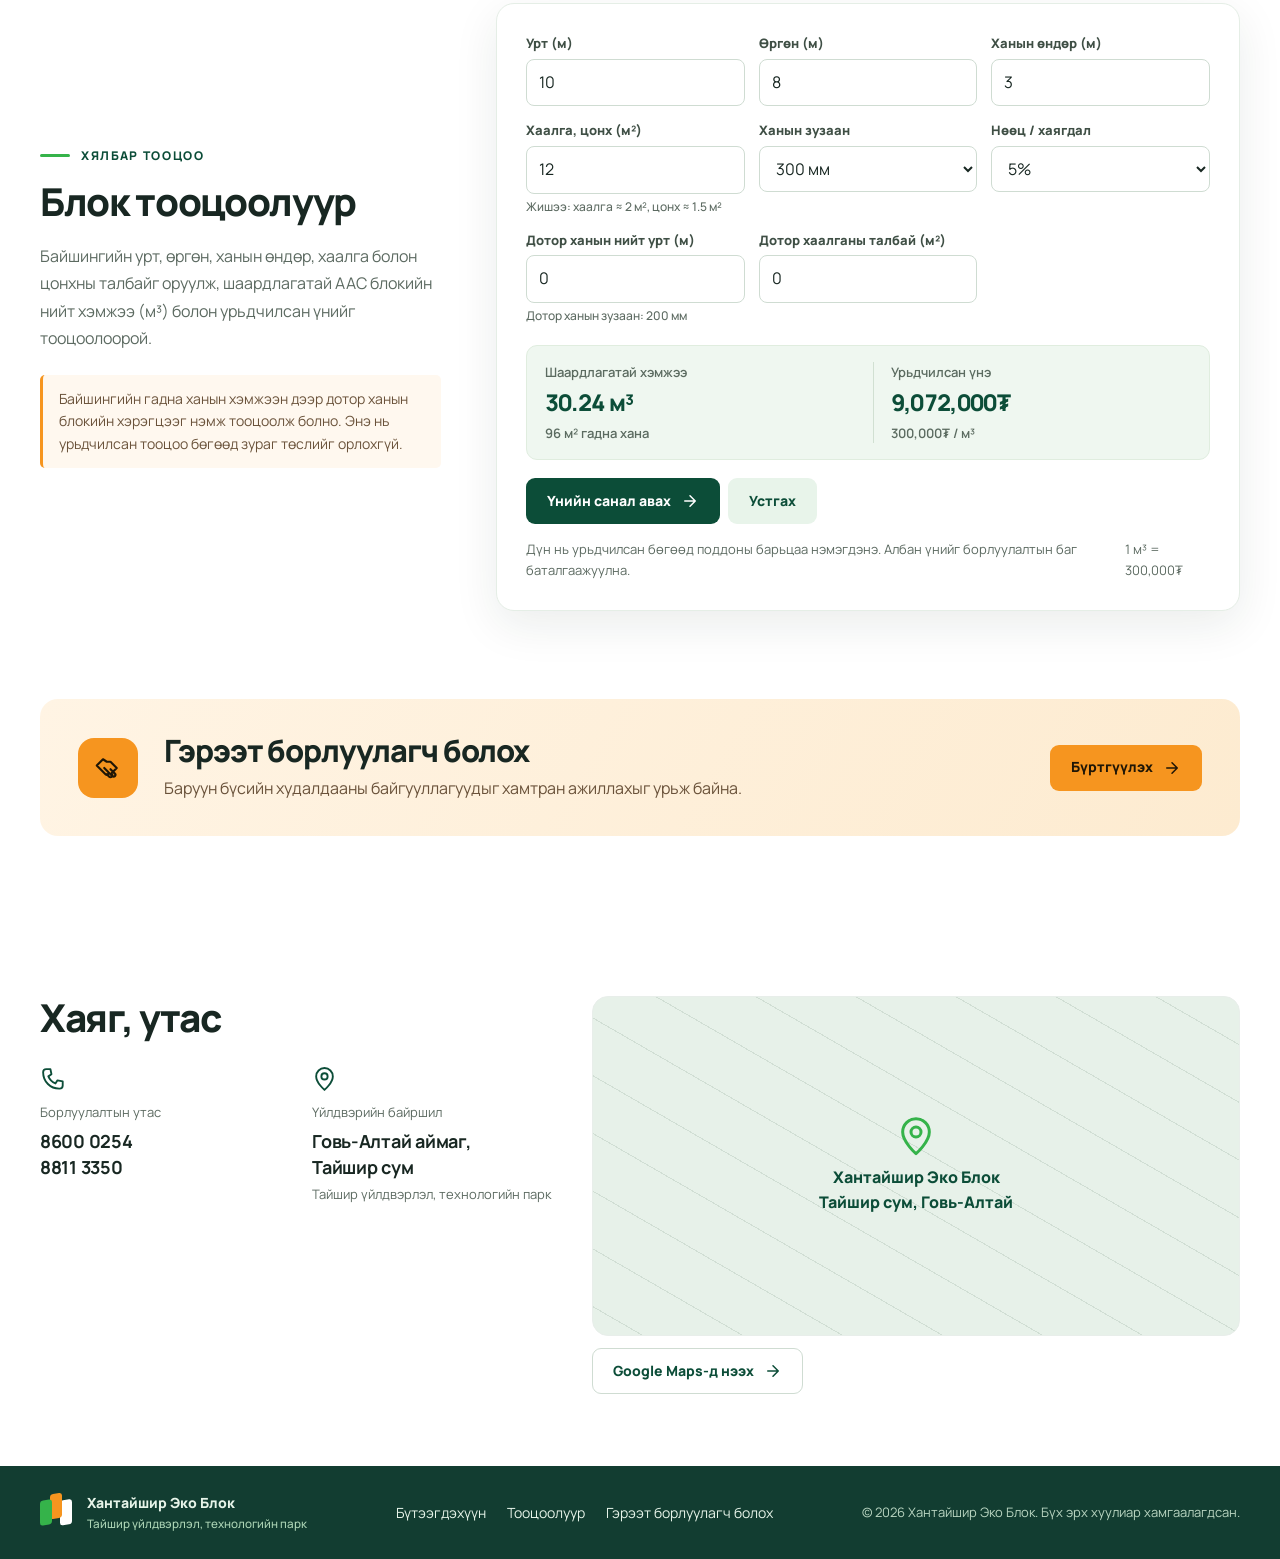
